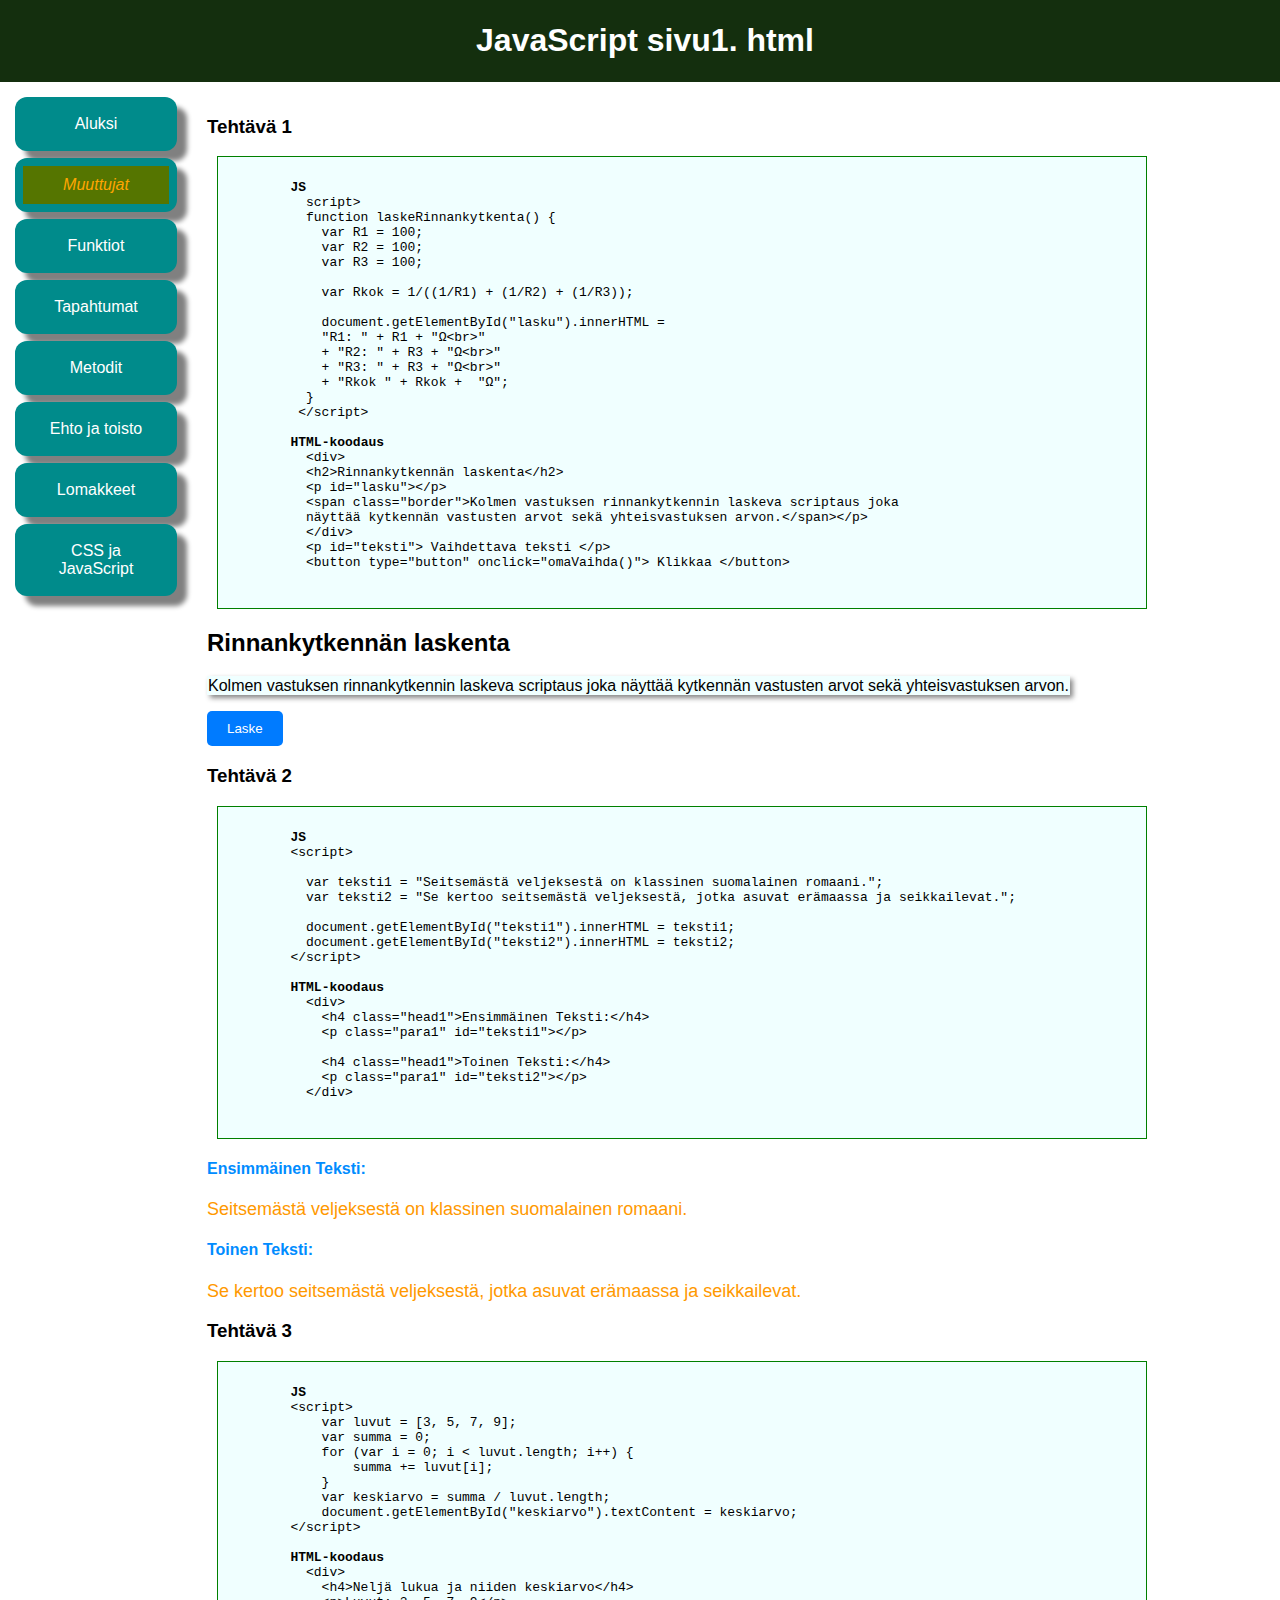
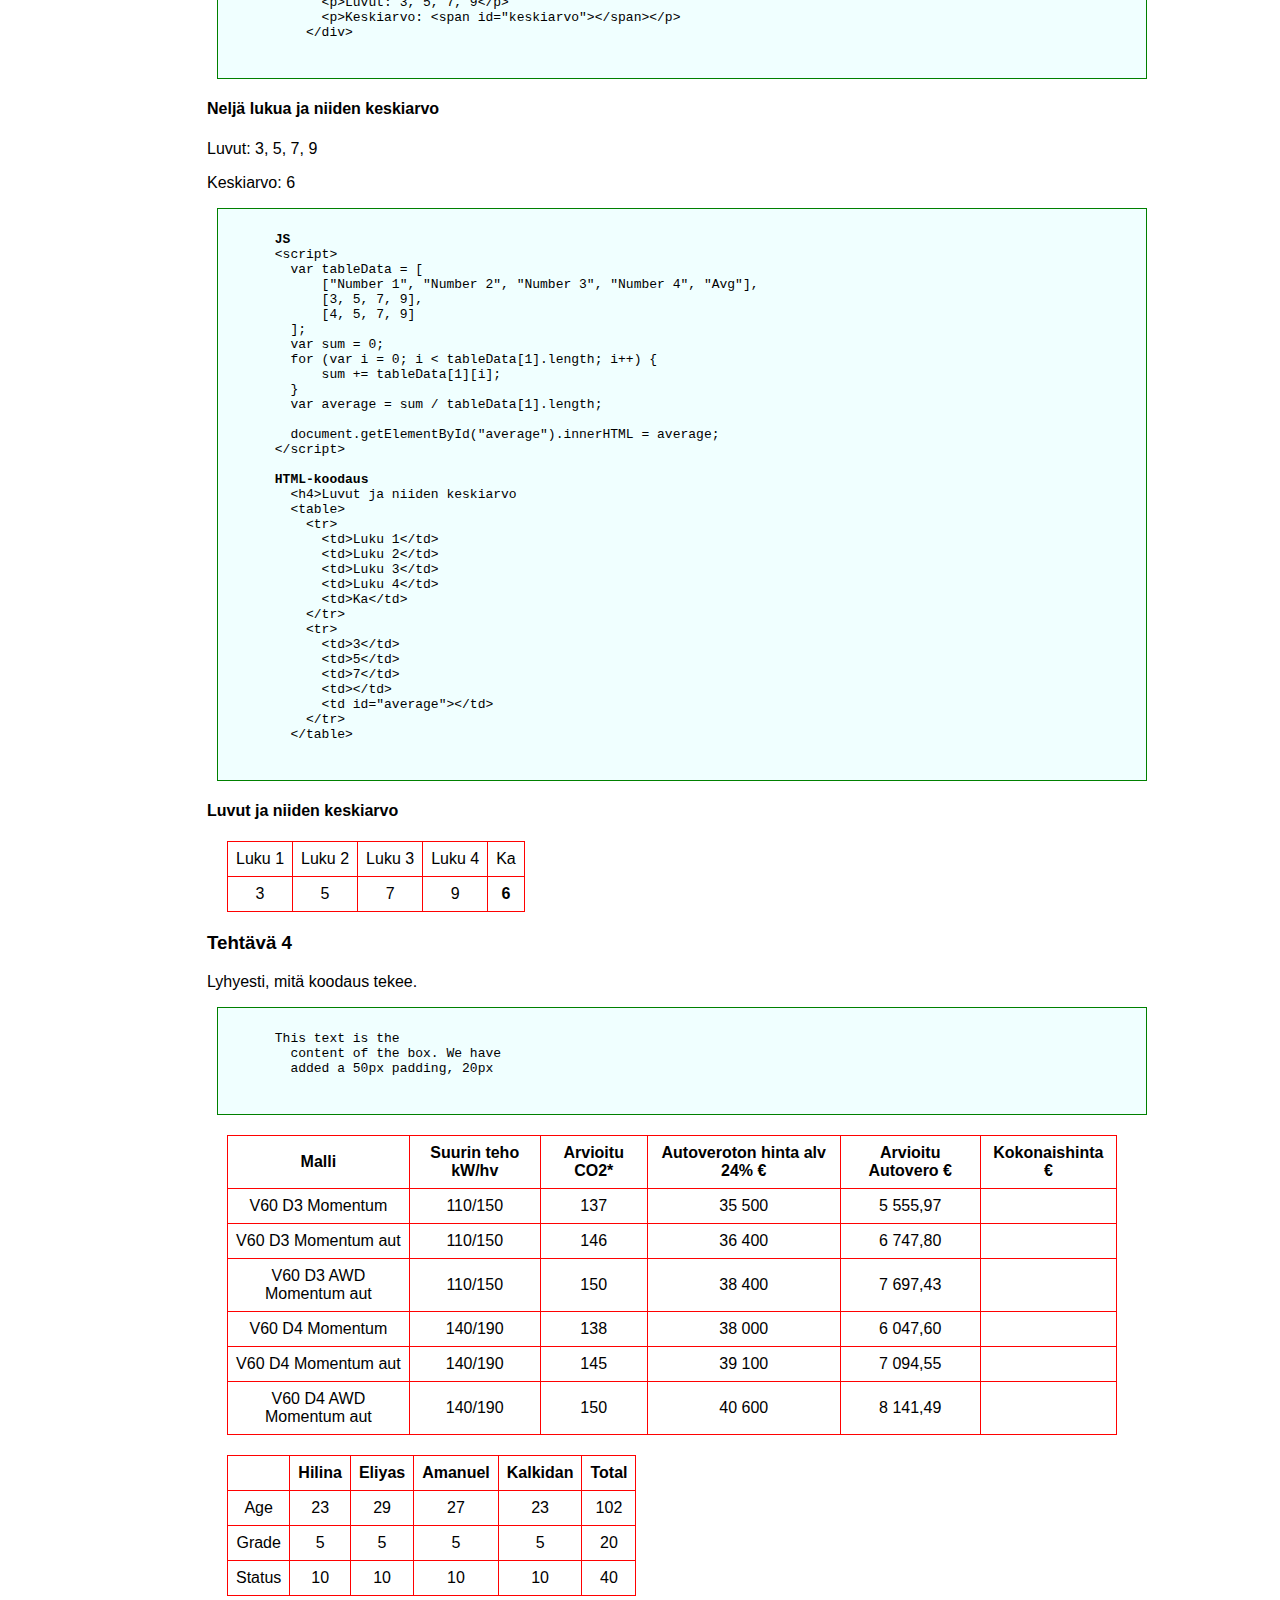
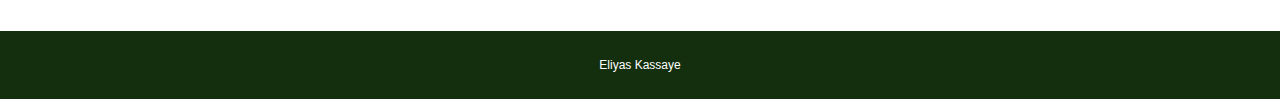
==== sivu1.html @ 02611a38 "commit" ====
<!DOCTYPE html>
<html>
 <head>
  <meta charset="UTF-8">
  <meta name="viewport" content="width=device-width, initial-scale=1.0">
  <link rel="stylesheet" href="muotoilu.css">
  <style>  
    span.border{
      padding: 1px;
      box-shadow: 3px 3px 5px #888888;
      background-color: Azure;

     
      margin-top: 10px;
    }
    .head1{
      color: rgb(0, 140, 255);
    }
    .para1{
      font-size: 18px;
      color: rgb(255, 153, 0);
      font-family: 'Gill Sans', 'Gill Sans MT', Calibri, 'Trebuchet MS', sans-serif;
    }
    table {border-collapse: collapse; margin: 20px;   }
    th, td {
            border: 1px solid #ff0101;
            padding: 8px;
            text-align: center;
    }
        #average {
            font-weight: bold;
        }
  </style>
 </head>
 <body>

   <div class="header">
     <h1> JavaScript sivu1. html</h1>
   </div>

   <div class="row">
    <div class="col-3 col-s-3 menu">
      <ul class="topnav">
        <li><a href="index.html">Aluksi</a></li>
        <li><a class="active" href="sivu1.html">Muuttujat</a></li>
        <li><a href="sivu2.html">Funktiot</a></li>
        <li><a href="sivu3.html">Tapahtumat</a></li>
        <li><a href="sivu4.html">Metodit</a></li>
        <li><a href="sivu8.html">Ehto ja toisto</a></li>
        <li><a href="sivu10.html">Lomakkeet</a></li>
        <li><a href="CSS_JS/CSS_JS_1.html">CSS ja JavaScript</a></li>
      </ul>
    </div>
    <div class="col-9 col-s-9">
<!------------------------------------------------------------------->	
      <h3 class="tehtava"> Tehtävä 1 </h3>
      
      <div id="koodi"><pre>
        <b>JS</b>
          script>
          function laskeRinnankytkenta() {
            var R1 = 100;
            var R2 = 100;
            var R3 = 100;

            var Rkok = 1/((1/R1) + (1/R2) + (1/R3));

            document.getElementById("lasku").innerHTML = 
            "R1: " + R1 + "Ω&LTbr>"
            + "R2: " + R3 + "Ω&LTbr>"
            + "R3: " + R3 + "Ω&LTbr>"
            + "Rkok " + Rkok +  "Ω";
          }
         &LT/script>
         
        <b>HTML-koodaus</b>
          &LTdiv>
          &LTh2>Rinnankytkennän laskenta&LT/h2>
          &LTp id="lasku">&LT/p> 
          &LTspan class="border">Kolmen vastuksen rinnankytkennin laskeva scriptaus joka 
          näyttää kytkennän vastusten arvot sekä yhteisvastuksen arvon.&LT/span>&LT/p>
          &LT/div>
          &LTp id="teksti"> Vaihdettava teksti &LT/p>
          &LTbutton type="button" onclick="omaVaihda()"> Klikkaa &LT/button>
        </pre></div>
      <div>
        <h2>Rinnankytkennän laskenta</h2>
        <p id="lasku"><span class="border">Kolmen vastuksen rinnankytkennin laskeva scriptaus 
          joka näyttää kytkennän vastusten arvot sekä yhteisvastuksen arvon.</span></p></p> 
        
      </div>
      
      <script>
        function laskeRinnankytkenta() {
          var R1 = 100;
          var R2 = 100;
          var R3 = 100;

          var Rkok = 1/((1/R1) + (1/R2) + (1/R3));

          document.getElementById("lasku").innerHTML = 
          "R1: " + R1 + "Ω<br>"
          + "R2: " + R3 + "Ω<br>"
          + "R3: " + R3 + "Ω<br>"
          + "Rkok " + Rkok +  "Ω";
        }
      </script>

    <button class="laske-button" onclick="laskeRinnankytkenta()">Laske</button>
<!------------------- END ------------------------------------------->

<!------------------------------------------------------------------->	
      <h3> Tehtävä 2 </h3>
      <div id="koodi"><pre>
        <b>JS</b>
        &LTscript>
       
          var teksti1 = "Seitsemästä veljeksestä on klassinen suomalainen romaani.";
          var teksti2 = "Se kertoo seitsemästä veljeksestä, jotka asuvat erämaassa ja seikkailevat.";

          document.getElementById("teksti1").innerHTML = teksti1;
          document.getElementById("teksti2").innerHTML = teksti2;
        &LT/script>
         
        <b>HTML-koodaus</b>
          &LTdiv>
            &LTh4 class="head1">Ensimmäinen Teksti:&LT/h4>
            &LTp class="para1" id="teksti1">&LT/p>
    
            &LTh4 class="head1">Toinen Teksti:&LT/h4>
            &LTp class="para1" id="teksti2">&LT/p>
          &LT/div>
        </pre></div>
      <!------------------------------------------------------>
      <div>
        <h4 class="head1">Ensimmäinen Teksti:</h4>
        <p class="para1" id="teksti1"></p>

        <h4 class="head1">Toinen Teksti:</h4>
        <p class="para1" id="teksti2"></p>
      </div>
      
    <script>
       
        var teksti1 = "Seitsemästä veljeksestä on klassinen suomalainen romaani.";
        var teksti2 = "Se kertoo seitsemästä veljeksestä, jotka asuvat erämaassa ja seikkailevat.";

        document.getElementById("teksti1").innerHTML = teksti1;
        document.getElementById("teksti2").innerHTML = teksti2;
    </script>


<!------------------- END ------------------------------------------->

<!------------------------------------------------------------------->	
      <h3> Tehtävä 3 </h3>
      <div id="koodi"><pre>
        <b>JS</b>
        &LTscript>
            var luvut = [3, 5, 7, 9];
            var summa = 0;
            for (var i = 0; i < luvut.length; i++) {
                summa += luvut[i];
            }
            var keskiarvo = summa / luvut.length;
            document.getElementById("keskiarvo").textContent = keskiarvo;
        &LT/script>
         
        <b>HTML-koodaus</b>
          &LTdiv>
            &LTh4>Neljä lukua ja niiden keskiarvo&LT/h4>
            &LTp>Luvut: 3, 5, 7, 9&LT/p>
            &LTp>Keskiarvo: &LTspan id="keskiarvo">&LT/span>&LT/p>
          &LT/div>
      </pre></div>
      <!------------------------------------------------------>
      <div>
        <h4>Neljä lukua ja niiden keskiarvo</h4>
        <p>Luvut: 3, 5, 7, 9</p>
        <p>Keskiarvo: <span id="keskiarvo"></span></p>
      </div>
      
      <script>
          var luvut = [3, 5, 7, 9];
          var summa = 0;
          for (var i = 0; i < luvut.length; i++) {
              summa += luvut[i];
          }
          var keskiarvo = summa / luvut.length;
          document.getElementById("keskiarvo").textContent = keskiarvo;
      </script>
    <!------------------- END ------------------------------------------->
    <div id="koodi"><pre>
      <b>JS</b>
      &LTscript>
        var tableData = [
            ["Number 1", "Number 2", "Number 3", "Number 4", "Avg"],
            [3, 5, 7, 9],
            [4, 5, 7, 9]
        ];
        var sum = 0;
        for (var i = 0; i < tableData[1].length; i++) {
            sum += tableData[1][i];
        }
        var average = sum / tableData[1].length;

        document.getElementById("average").innerHTML = average;
      &LT/script>
       
      <b>HTML-koodaus</b>
        &LTh4>Luvut ja niiden keskiarvo</h4>
        &LTtable>
          &LTtr>
            &LTtd>Luku 1&LT/td>
            &LTtd>Luku 2&LT/td>
            &LTtd>Luku 3&LT/td>
            &LTtd>Luku 4&LT/td>
            &LTtd>Ka&LT/td>
          &LT/tr>
          &LTtr>
            &LTtd>3&LT/td>
            &LTtd>5&LT/td>
            &LTtd>7&LT/td>
            &LTtd>&LT/td>
            &LTtd id="average">&LT/td>
          &LT/tr>
        &LT/table>
    </pre></div>
    
    <h4>Luvut ja niiden keskiarvo</h4>
    <table>
        <tr>
            <td>Luku 1</td>
            <td>Luku 2</td>
            <td>Luku 3</td>
            <td>Luku 4</td>
            <td>Ka</td>
        </tr>
        <tr>
            <td>3</td>
            <td>5</td>
            <td>7</td>
            <td>9</td>
            <td id="average"></td>
        </tr>
    </table>

    <script>
        // Create a two-dimensional array and add the numbers to it
        var tableData = [
            [3, 5, 7, 9]
        ];

        // Calculate the average of the numbers
        var sum = 0;
        for (var i = 0; i < tableData[0].length; i++) {
            sum += tableData[0][i];
        }
        var average = sum / tableData[0].length;

        document.getElementById("average").innerHTML = average;

        
    </script>

<!------------------- END ------------------------------------------->

<!------------------------------------------------------------------->	
      <h3> Tehtävä 4 </h3>
      <p> Lyhyesti, mitä koodaus tekee. </p>
      <div id="koodi"><pre>
      This text is the 
        content of the box. We have 
        added a 50px padding, 20px
      </pre></div>
      <table border="1">
        <tr>
            <th>Malli</th>
            <th>Suurin teho kW/hv</th>
            <th>Arvioitu CO2*</th>
            <th>Autoveroton hinta alv 24% €</th>
            <th>Arvioitu Autovero €</th>
            <th>Kokonaishinta €</th>
        </tr>
        <tr>
            <td>V60 D3 Momentum</td>
            <td>110/150</td>
            <td>137</td>
            <td>35 500</td>
            <td>5 555,97</td>
            <td id="total1"></td>
        </tr>
        <tr>
            <td>V60 D3 Momentum aut</td>
            <td>110/150</td>
            <td>146</td>
            <td>36 400</td>
            <td>6 747,80</td>
            <td id="total2"></td>
        </tr>
        <tr>
            <td>V60 D3 AWD Momentum aut</td>
            <td>110/150</td>
            <td>150</td>
            <td>38 400</td>
            <td>7 697,43</td>
            <td id="total3"></td>
        </tr>
        <tr>
            <td>V60 D4 Momentum</td>
            <td>140/190</td>
            <td>138</td>
            <td>38 000</td>
            <td>6 047,60</td>
            <td id="total4"></td>
        </tr>
        <tr>
            <td>V60 D4 Momentum aut</td>
            <td>140/190</td>
            <td>145</td>
            <td>39 100</td>
            <td>7 094,55</td>
            <td id="total5"></td>
        </tr>
        <tr>
            <td>V60 D4 AWD Momentum aut</td>
            <td>140/190</td>
            <td>150</td>
            <td>40 600</td>
            <td>8 141,49</td>
            <td id="total6"></td>
        </tr>
    </table>
    <script>
      
    </script>

<!------------------- END ------------------------------------------->
    <table>
      <tr>
        <th></th>
        <th>Hilina</th>
        <th>Eliyas</th>
        <th>Amanuel</th>
        <th>Kalkidan</th>
        <th>Total</th>
      </tr>
      <tr>
        <td>Age</td>
        <td>23</td>
        <td>29</td>
        <td>27</td>
        <td>23</td>
        <td id="total"></td>
      </tr>
      <tr>
        <td>Grade</td>
        <td>5</td>
        <td>5</td>
        <td>5</td>
        <td>5</td>
        <td id="total7"></td>
      </tr>
      <tr>
        <td>Status</td>
        <td>10</td>
        <td>10</td>
        <td>10</td>
        <td>10</td>
        <td id="total8"></td>
      </tr>
    </table>
    <script>
      
    
        var data = [
        [23, 29, 27, 23],
        [5, 5, 5, 5],
        [10, 10, 10, 10]
        ]
        var sum = 0;
        for (i = 0; i < data[0].length; i++){
          sum += data[0][i];
        }
        document.getElementById("total").innerHTML = sum;
        var sum1 = 0;
        for (i = 0; i < data[1].length; i++){
          sum1 += data[1][i];
        }
        var sum2 = 0;
        document.getElementById("total7").innerHTML = sum1;
        for (i = 0; i < data[2].length; i++){
          sum2 += data[2][i];
        }
  
      document.getElementById("total8").innerHTML = sum2;
    </script>
      
<!---------- ÄLÄ HUKKAA -------------------------------------------->
    </div>
  </div> 

   <div class="footer">
     <p> Eliyas Kassaye </p>
   </div>

 </body>
</html>
---- muotoilu.css ----
* {
     box-sizing: border-box;
   }
   img {
     width: 100%;
     height: auto;
   }
  
  body {margin: 0;}
   .row:after {
     content: "";
     clear: both;
     display: table;
   }
   [class*="col-"] {
     float: left;
     padding: 15px;
     width: 100%;
   }
   @media only screen and (min-width: 600px) {
    .col-s-1 {width: 8.33%;}
    .col-s-2 {width: 16.66%;}
    .col-s-3 {width: 20%;}
    .col-s-4 {width: 33.33%;}
    .col-s-5 {width: 41.66%;}
    .col-s-6 {width: 50%;}
    .col-s-7 {width: 58.33%;}
    .col-s-8 {width: 66.66%;}
    .col-s-9 {width: 75%;}
    .col-s-10 {width: 83.33%;}
    .col-s-11 {width: 91.66%;}
    .col-s-12 {width: 100%;}
    }
    @media only screen and (min-width: 768px) {
    .col-1 {width: 8.33%;}
    .col-2 {width: 16.66%;}
    .col-3 {width: 15%;}
    .col-4 {width: 33.33%;}
    .col-5 {width: 41.66%;}
    .col-6 {width: 50%;}
    .col-7 {width: 58.33%;}
    .col-8 {width: 66.66%;}
    .col-9 {width: 75%;}
    .col-10 {width: 83.33%;}
    .col-11 {width: 91.66%;}
    .col-12 {width: 100%;}
    }
   html {
     font-family: "Lucida Sans", sans-serif;
   }
   .header {
    background-color: RGB(20,47,14);
    color: #ffffff;
    padding: 1px 5px 1px 15px;
	  text-align: center;
	  border-bottom-style: 1px solid;
	  border-bottom-color:  white;
    }
    
    .laske-button {
      background-color: #007bff; 
      color: #fff; 
      padding: 10px 20px; /* Padding inside the button */
      border: none;
      border-radius: 5px; /* Rounded corners */
      cursor: pointer; 
  }

  button.laske-button:hover {
      background-color: #0056b3; /* Darker background color on hover */
  }
    ul.topnav li a {
        display: block;
        color: white;
        text-align: center;
        padding: 10px;
        text-decoration: none;
    }

    ul.topnav li a.active {
      background-color: RGB(85,117,0); /*#313*/
      color: orange;
      font-style: italic;
    }


   .menu ul {
     list-style-type: none;
     margin: 0;
     padding: 0;
   }
   .menu li {
     padding: 8px;
     margin-bottom: 7px;
     background-color :#008b8b;
     color: #ffffff;
     box-shadow: 10px 10px 5px gray;
     text-decoration: none;
     border-radius: 12px;
   }
   .menu li:hover {
     background-color: #2f4f4f;
	   box-shadow: 4px 4px 5px gray;
   }
   .menu li:active {
     background-color: #2f4f4f;
	 box-shadow: 4px 4px 5px orange;
     color: orange;	 
   } 
   .container {
    display: flex;
    flex-direction:row; 
   }
   .container1 {
    display: flex;
    flex-direction:row;
   }
p[draggable] {
  
  text-align: center;
  background-color: lightgray;
  color: navy;
  padding: 10px;
  border: 1px solid navy;
  font-weight: bold;
}
#JSkuva2{
  border-radius: 20px;
  padding: 10px;
}

   .footer {
    background-color: RGB(20,47,14);
    color: #ffffff;
    text-align: center;
    font-size: 12px;
    padding: 15px;
}
   .button {
    background-color: #f56969; /* Green */
    border: none;
    color: white;
    padding: 16px 32px;
    text-align: center;
    text-decoration: none;
    display: inline-block;
    font-size: 16px;
    margin: 4px 2px;
    transition-duration: 0.4s;
    cursor: pointer;
    border-radius: 12px;
  }
  button:hover {
    background-color: rgb(196, 238, 124);
  }
  .button1 {
    background-color: #4CAF50; /* Green */
    border: none;
    padding: 16px 32px;
    text-align: center;
    color: white; 
    font-size: 16px;
    margin: 4px 2px;
    border-radius: 12px;
  }
  
  .button1:hover {
    background-color: rgb(0, 183, 255);
    color: white;
  }
   #eiviiva {text-decoration: none;}
   #koodi {
    background-color: Azure;
    width: 100%;
    border: 1px solid green;
    padding: 10px;
    margin: 10px;
  }
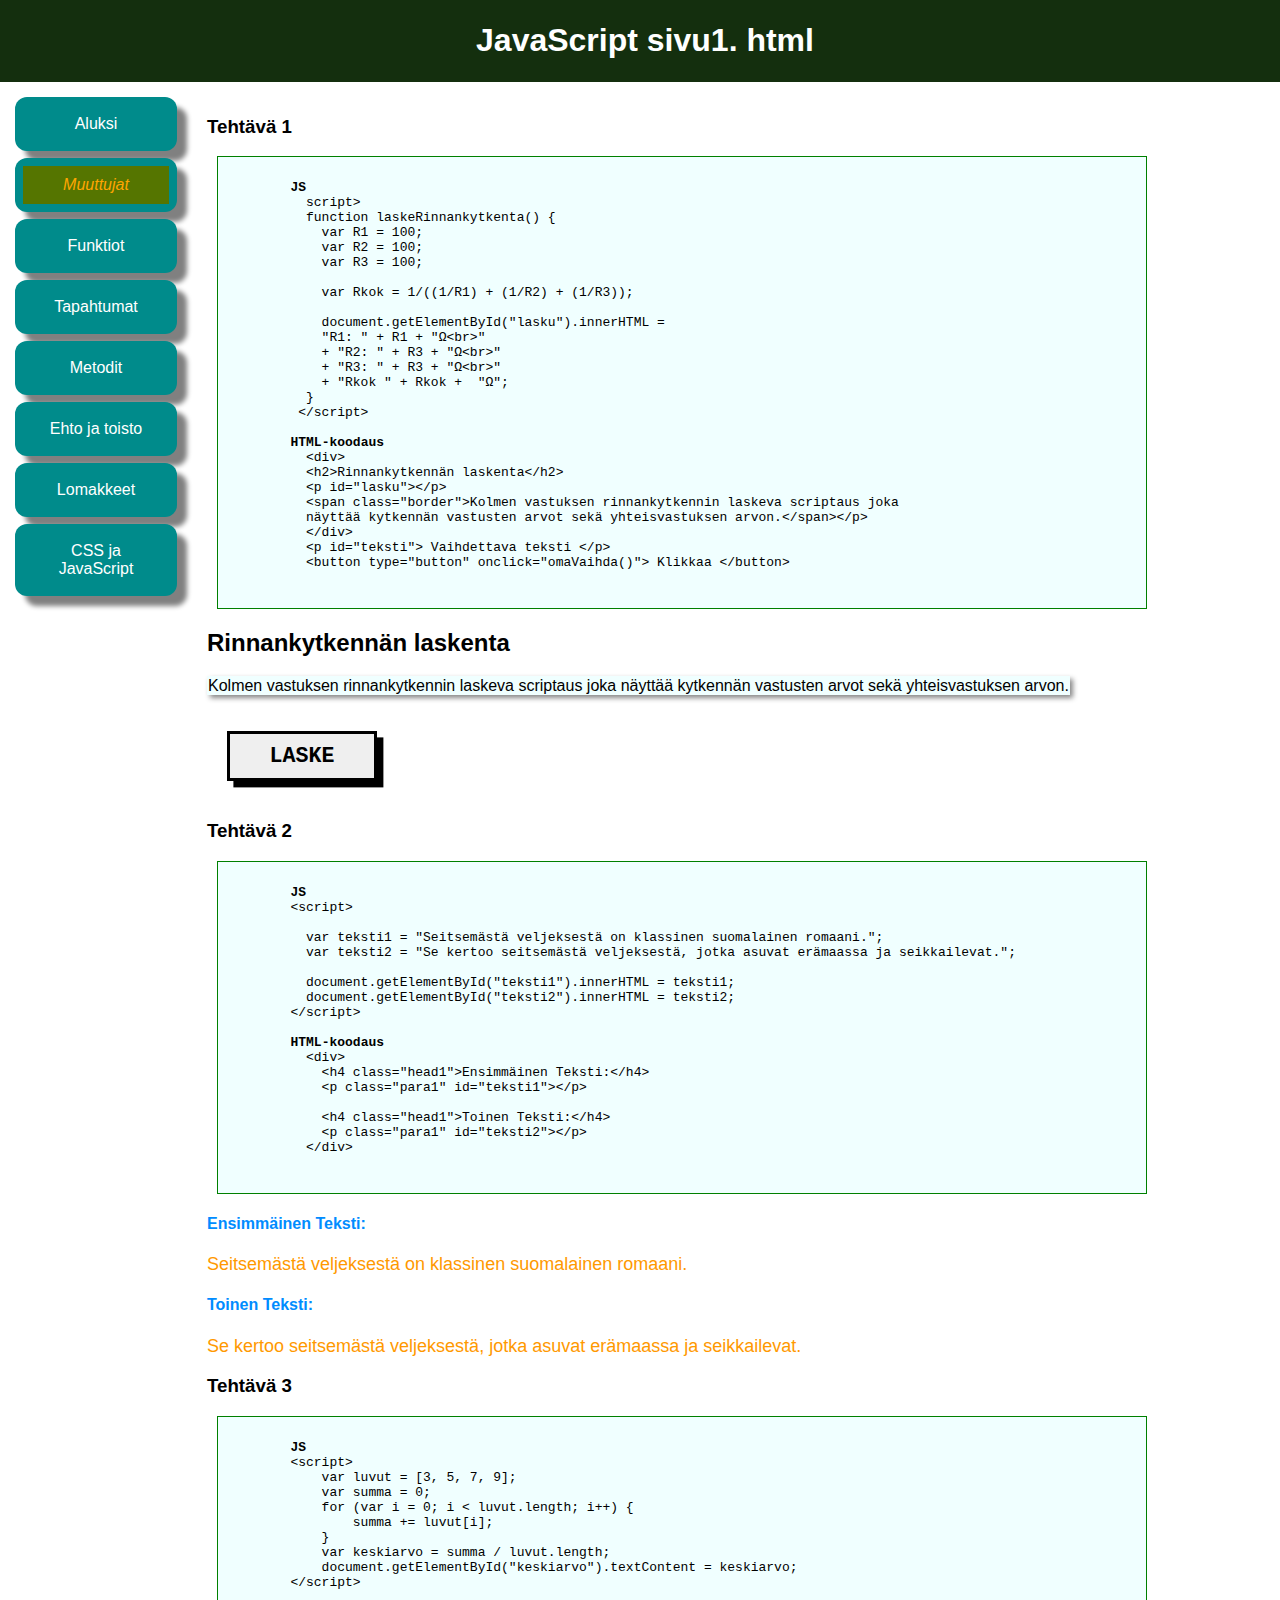
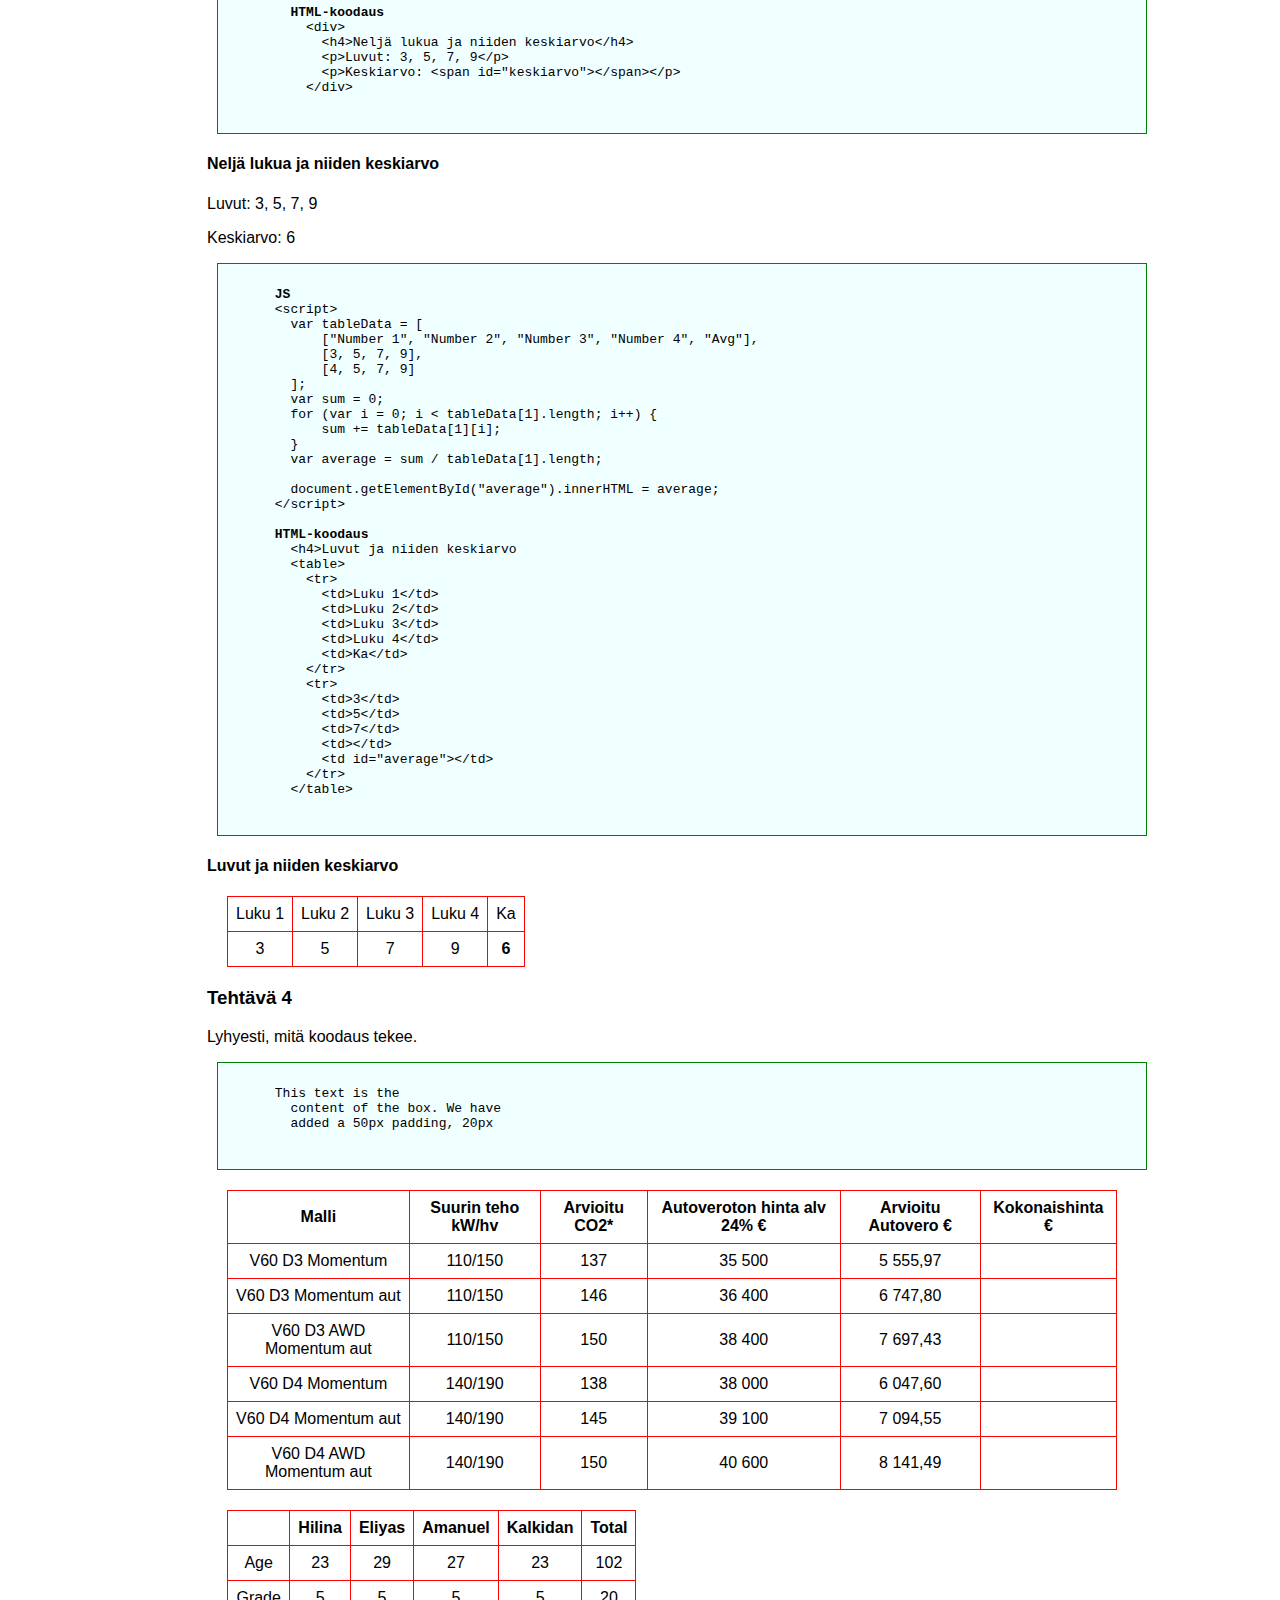
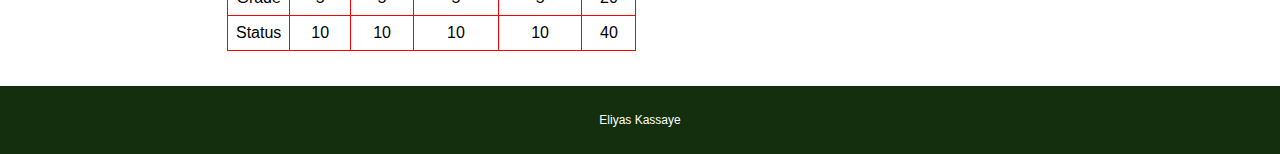
==== commit cd9e66cc: "commit" ====
--- a/sivu1.html
+++ b/sivu1.html
@@ -51,7 +51,7 @@
         <li><a href="CSS_JS/CSS_JS_1.html">CSS ja JavaScript</a></li>
       </ul>
     </div>
-    <div class="col-9 col-s-9">
+    <div class="col-9 col-s-9 content">
 <!------------------------------------------------------------------->	
       <h3 class="tehtava"> Tehtävä 1 </h3>
       
@@ -106,7 +106,7 @@
         }
       </script>
 
-    <button class="laske-button" onclick="laskeRinnankytkenta()">Laske</button>
+    <button class="laske-button" onclick="laskeRinnankytkenta()">LASKE</button>
 <!------------------- END ------------------------------------------->
 
 <!------------------------------------------------------------------->	
@@ -332,7 +332,7 @@
         </tr>
     </table>
     <script>
-      
+
     </script>
 
 <!------------------- END ------------------------------------------->
--- a/muotoilu.css
+++ b/muotoilu.css
@@ -1,6 +1,10 @@
    * {
      box-sizing: border-box;
-   }
+   }   
+   html {
+     font-family: "Lucida Sans", sans-serif;
+   }
+   
    img {
      width: 100%;
      height: auto;
@@ -17,6 +21,14 @@
      padding: 15px;
      width: 100%;
    }
+   .header {
+    background-color: RGB(20,47,14);
+    color: #ffffff;
+    padding: 1px 5px 1px 15px;
+	  text-align: center;
+    width: 100%;
+    
+    }
    @media only screen and (min-width: 600px) {
     .col-s-1 {width: 8.33%;}
     .col-s-2 {width: 16.66%;}
@@ -45,30 +57,7 @@
     .col-11 {width: 91.66%;}
     .col-12 {width: 100%;}
     }
-   html {
-     font-family: "Lucida Sans", sans-serif;
-   }
-   .header {
-    background-color: RGB(20,47,14);
-    color: #ffffff;
-    padding: 1px 5px 1px 15px;
-	  text-align: center;
-	  border-bottom-style: 1px solid;
-	  border-bottom-color:  white;
-    }
-    
-    .laske-button {
-      background-color: #007bff; 
-      color: #fff; 
-      padding: 10px 20px; /* Padding inside the button */
-      border: none;
-      border-radius: 5px; /* Rounded corners */
-      cursor: pointer; 
-  }
-
-  button.laske-button:hover {
-      background-color: #0056b3; /* Darker background color on hover */
-  }
+ 
     ul.topnav li a {
         display: block;
         color: white;
@@ -78,7 +67,7 @@
     }
 
     ul.topnav li a.active {
-      background-color: RGB(85,117,0); /*#313*/
+      background-color: RGB(85,117,0);
       color: orange;
       font-style: italic;
     }
@@ -115,6 +104,31 @@
     display: flex;
     flex-direction:row;
    }
+
+   .laske-button{
+    width: 150px;
+    height: 50px;
+    font-size: 1.35rem;
+    cursor: pointer;
+    background-color:linear-gradient(to right, black 50%, white 0%); 
+    background-repeat: repeat;
+    background-size: 200%;
+    background-position: 100% 0;
+    box-shadow: 0.4rem 0.4rem 0 black;
+    transition: all 0.3s;
+    border: 3px solid black;
+    margin: 20px;
+    font-weight: bold;
+    font-family: 'Courier New', Courier, monospace;
+  }
+
+  .button1:hover {
+    color: white;
+    border: none;
+    box-shadow: none;
+    background-position: 0 0;
+    transform: translate(0.4rem, 0.4rem);
+  }
 p[draggable] {
   
   text-align: center;
@@ -129,7 +143,7 @@
   padding: 10px;
 }
 
-   .footer {
+.footer {
     background-color: RGB(20,47,14);
     color: #ffffff;
     text-align: center;
@@ -137,36 +151,54 @@
     padding: 15px;
 }
    .button {
-    background-color: #f56969; /* Green */
+    width: 150px;
+    height: 50px;
+    font-size: 1.35rem;
+    cursor: pointer;
+    background-color:linear-gradient(to right, black 50%, white 0%); 
+    background-repeat: repeat;
+    background-size: 200%;
+    background-position: 100% 0;
+    box-shadow: 0.4rem 0.4rem 0 black;
+    transition: all 0.3s;
+    border: 2px solid black;
+    margin: 20px;
+    font-weight: bold;
+    font-family:'Courier New', Courier, monospace;
+    
+  }
+  button:hover {
+    color: white;
+    background-color: black;
     border: none;
+    box-shadow: none;
+    background-position: 0 0;
+    transform: translate(0.4rem, 0.4rem);
+  }
+  .button1 {
+    width: 150px;
+    height: 50px;
+    font-size: 1.35rem;
+    cursor: pointer;
+    background-color:linear-gradient(to right, black 50%, white 0%); 
+    background-repeat: repeat;
+    background-size: 200%;
+    background-position: 100% 0;
+    box-shadow: 0.4rem 0.4rem 0 black;
+    transition: all 0.3s;
+    border: 2px solid black;
+    margin: 20px;
+    font-weight: bold;
+    font-family:'Courier New', Courier, monospace;
+  }
+
+  .button1:hover {
     color: white;
-    padding: 16px 32px;
-    text-align: center;
-    text-decoration: none;
-    display: inline-block;
-    font-size: 16px;
-    margin: 4px 2px;
-    transition-duration: 0.4s;
-    cursor: pointer;
-    border-radius: 12px;
-  }
-  button:hover {
-    background-color: rgb(196, 238, 124);
-  }
-  .button1 {
-    background-color: #4CAF50; /* Green */
+    background-color: black;
     border: none;
-    padding: 16px 32px;
-    text-align: center;
-    color: white; 
-    font-size: 16px;
-    margin: 4px 2px;
-    border-radius: 12px;
-  }
-  
-  .button1:hover {
-    background-color: rgb(0, 183, 255);
-    color: white;
+    box-shadow: none;
+    background-position: 0 0;
+    transform: translate(0.4rem, 0.4rem);
   }
    #eiviiva {text-decoration: none;}
    #koodi {
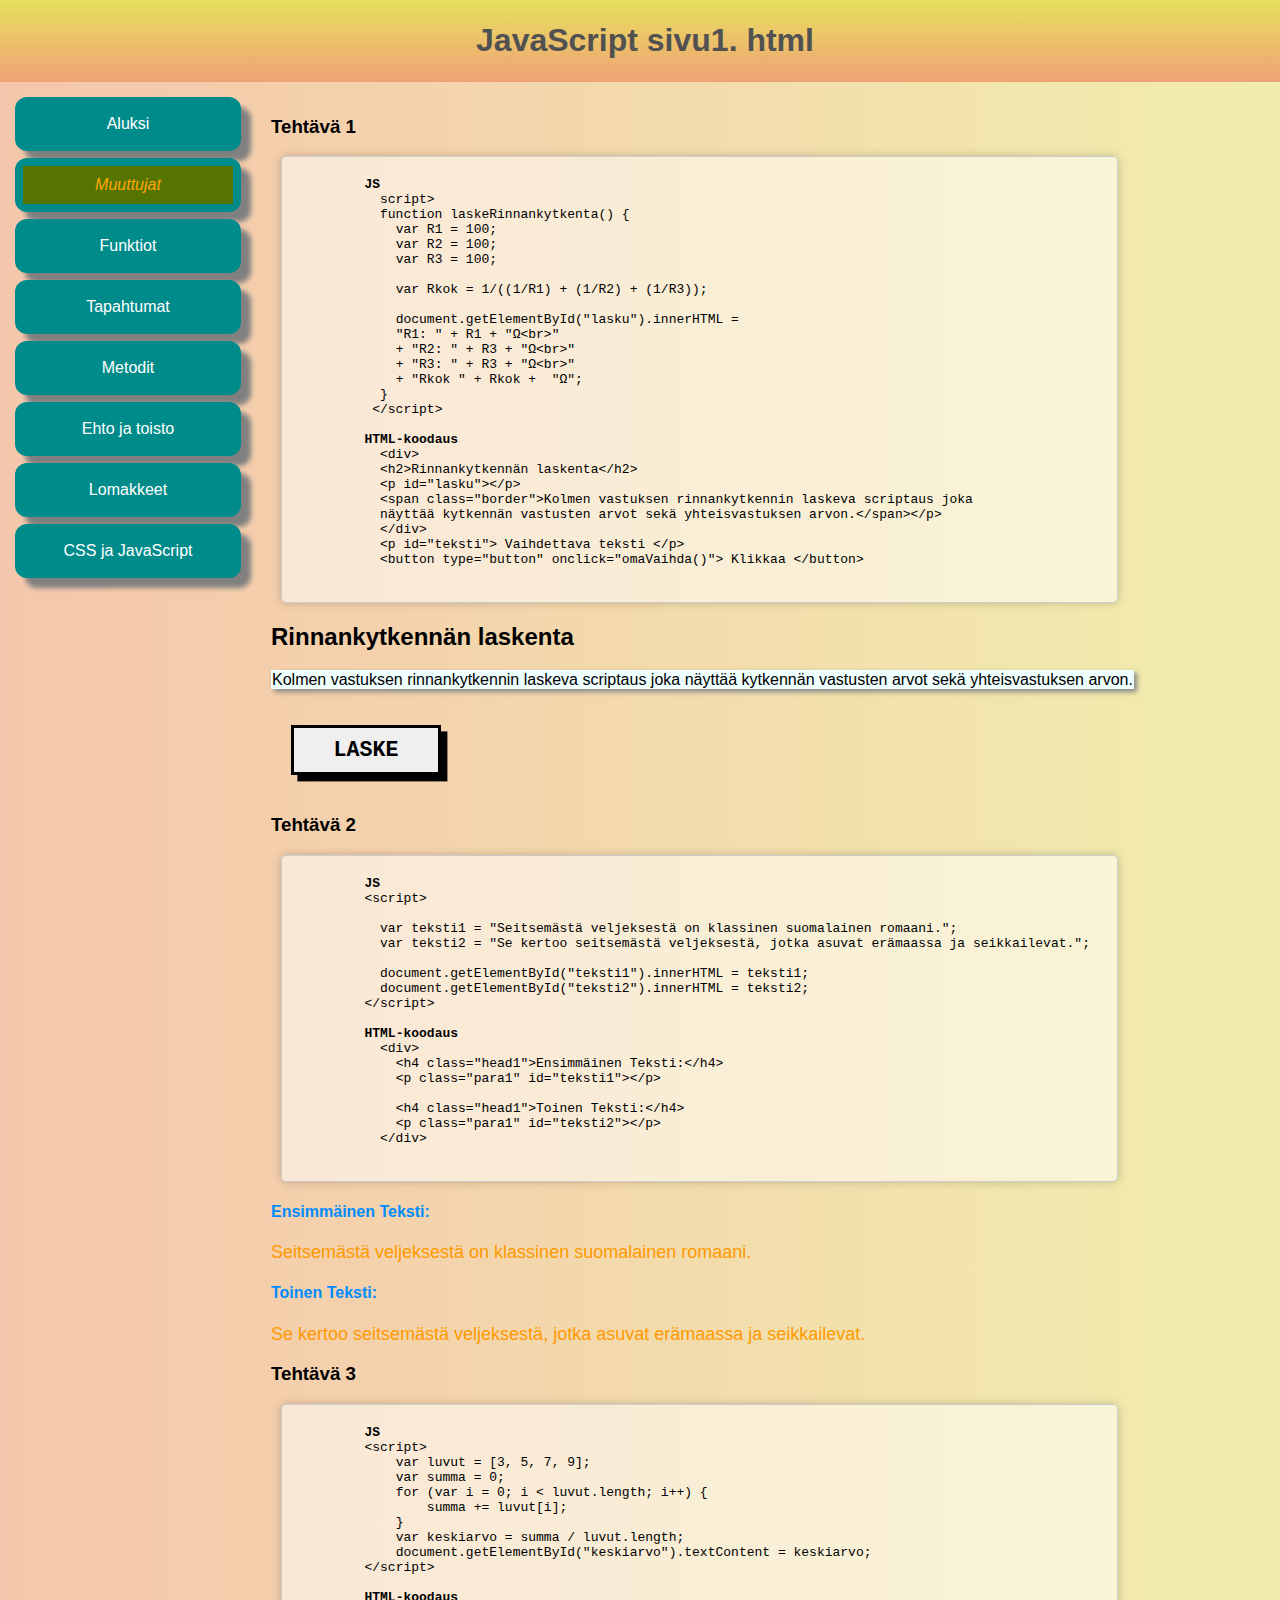
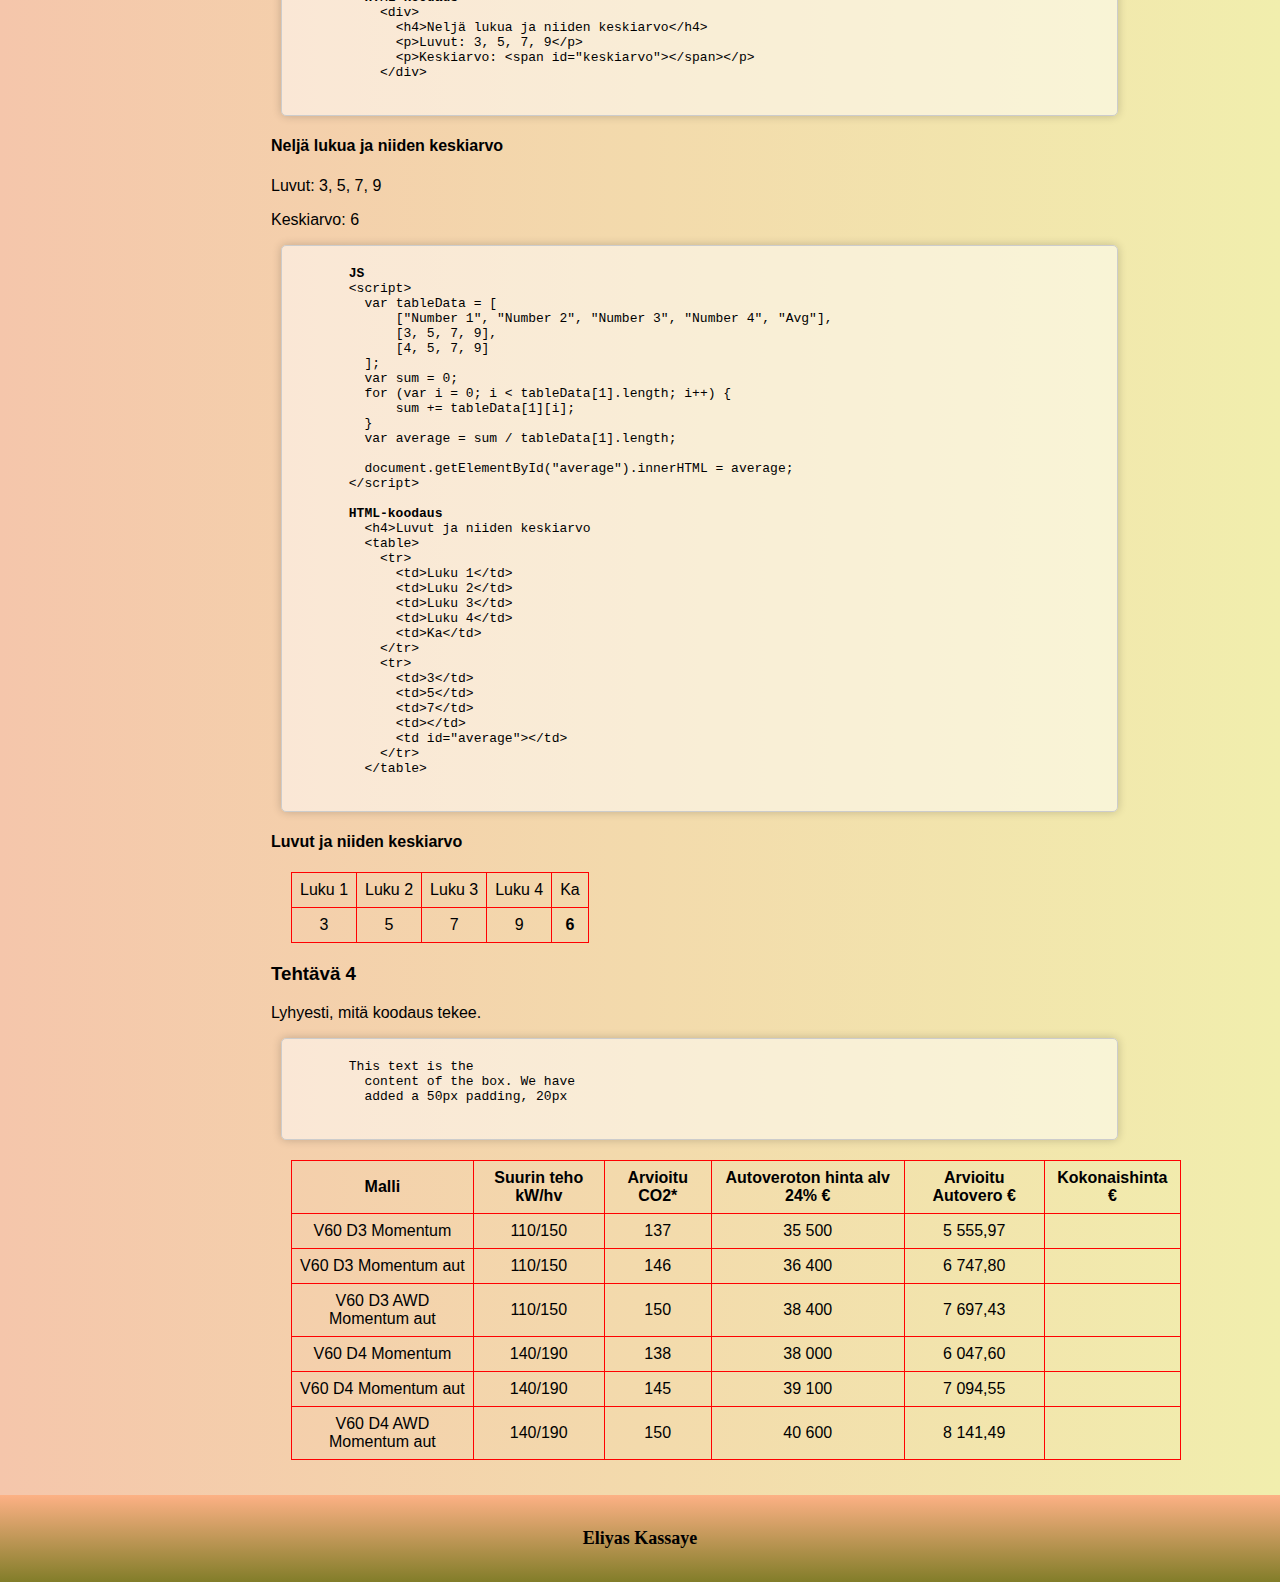
==== commit 75a5566c: "adding some styles" ====
--- a/sivu1.html
+++ b/sivu1.html
@@ -336,65 +336,7 @@
     </script>
 
 <!------------------- END ------------------------------------------->
-    <table>
-      <tr>
-        <th></th>
-        <th>Hilina</th>
-        <th>Eliyas</th>
-        <th>Amanuel</th>
-        <th>Kalkidan</th>
-        <th>Total</th>
-      </tr>
-      <tr>
-        <td>Age</td>
-        <td>23</td>
-        <td>29</td>
-        <td>27</td>
-        <td>23</td>
-        <td id="total"></td>
-      </tr>
-      <tr>
-        <td>Grade</td>
-        <td>5</td>
-        <td>5</td>
-        <td>5</td>
-        <td>5</td>
-        <td id="total7"></td>
-      </tr>
-      <tr>
-        <td>Status</td>
-        <td>10</td>
-        <td>10</td>
-        <td>10</td>
-        <td>10</td>
-        <td id="total8"></td>
-      </tr>
-    </table>
-    <script>
-      
     
-        var data = [
-        [23, 29, 27, 23],
-        [5, 5, 5, 5],
-        [10, 10, 10, 10]
-        ]
-        var sum = 0;
-        for (i = 0; i < data[0].length; i++){
-          sum += data[0][i];
-        }
-        document.getElementById("total").innerHTML = sum;
-        var sum1 = 0;
-        for (i = 0; i < data[1].length; i++){
-          sum1 += data[1][i];
-        }
-        var sum2 = 0;
-        document.getElementById("total7").innerHTML = sum1;
-        for (i = 0; i < data[2].length; i++){
-          sum2 += data[2][i];
-        }
-  
-      document.getElementById("total8").innerHTML = sum2;
-    </script>
       
 <!---------- ÄLÄ HUKKAA -------------------------------------------->
     </div>
--- a/muotoilu.css
+++ b/muotoilu.css
@@ -1,136 +1,201 @@
-   * {
-     box-sizing: border-box;
-   }   
-   html {
-     font-family: "Lucida Sans", sans-serif;
-   }
-   
-   img {
-     width: 100%;
-     height: auto;
-   }
+* {
+  box-sizing: border-box;
+}
+html {
+  font-family: "Lucida Sans", sans-serif;
+}
+
+img {
+  width: 100%;
+  height: auto;
+}
+
+body {
+  margin: 0;
+  background: linear-gradient(to right, #f5c6ab, #f1eead);
+
+}
+.row:after {
+  content: "";
+  clear: both;
+  display: table;
+}
+[class*="col-"] {
+  float: left;
+  padding: 15px;
+  width: 100%;
+}
+.header {
+  background: linear-gradient(to top, #efa276, #e7e05d);
+  background-color: RGB(20, 47, 14);
+  color: #515151;
+  padding: 1px 5px 1px 15px;
+  text-align: center;
+  width: 100%;
+}
+@media only screen and (min-width: 600px) {
+  .col-s-1 {
+    width: 8.33%;
+  }
+  .col-s-2 {
+    width: 16.66%;
+  }
+  .col-s-3 {
+    width: 20%;
+  }
+  .col-s-4 {
+    width: 33.33%;
+  }
+  .col-s-5 {
+    width: 41.66%;
+  }
+  .col-s-6 {
+    width: 50%;
+  }
+  .col-s-7 {
+    width: 58.33%;
+  }
+  .col-s-8 {
+    width: 66.66%;
+  }
+  .col-s-9 {
+    width: 75%;
+  }
+  .col-s-10 {
+    width: 83.33%;
+  }
+  .col-s-11 {
+    width: 91.66%;
+  }
+  .col-s-12 {
+    width: 100%;
+  }
+}
+@media only screen and (min-width: 768px) {
+  .col-1 {
+    width: 8.33%;
+  }
+  .col-2 {
+    width: 16.66%;
+  }
+  .col-3 {
+    width: 20%;
+  }
+  .col-4 {
+    width: 33.33%;
+  }
+  .col-5 {
+    width: 41.66%;
+  }
+  .col-6 {
+    width: 50%;
+  }
+  .col-7 {
+    width: 58.33%;
+  }
+  .col-8 {
+    width: 66.66%;
+  }
+  .col-9 {
+    width: 75%;
+  }
+  .col-10 {
+    width: 83.33%;
+  }
+  .col-11 {
+    width: 91.66%;
+  }
+  .col-12 {
+    width: 100%;
+  }
+}
+#koodi {
+  background-color: rgba(255, 255, 255, 0.5);
+  border-radius: 5px;
+  max-width: 90%;
+  border: 1px solid #ccc;
+  padding: 20px;
+  margin: 10px;
+  overflow: auto;
+  box-shadow: 0px 0px 10px rgba(0, 0, 0, 0.2);
   
-  body {margin: 0;}
-   .row:after {
-     content: "";
-     clear: both;
-     display: table;
-   }
-   [class*="col-"] {
-     float: left;
-     padding: 15px;
-     width: 100%;
-   }
-   .header {
-    background-color: RGB(20,47,14);
-    color: #ffffff;
-    padding: 1px 5px 1px 15px;
-	  text-align: center;
-    width: 100%;
-    
-    }
-   @media only screen and (min-width: 600px) {
-    .col-s-1 {width: 8.33%;}
-    .col-s-2 {width: 16.66%;}
-    .col-s-3 {width: 20%;}
-    .col-s-4 {width: 33.33%;}
-    .col-s-5 {width: 41.66%;}
-    .col-s-6 {width: 50%;}
-    .col-s-7 {width: 58.33%;}
-    .col-s-8 {width: 66.66%;}
-    .col-s-9 {width: 75%;}
-    .col-s-10 {width: 83.33%;}
-    .col-s-11 {width: 91.66%;}
-    .col-s-12 {width: 100%;}
-    }
-    @media only screen and (min-width: 768px) {
-    .col-1 {width: 8.33%;}
-    .col-2 {width: 16.66%;}
-    .col-3 {width: 15%;}
-    .col-4 {width: 33.33%;}
-    .col-5 {width: 41.66%;}
-    .col-6 {width: 50%;}
-    .col-7 {width: 58.33%;}
-    .col-8 {width: 66.66%;}
-    .col-9 {width: 75%;}
-    .col-10 {width: 83.33%;}
-    .col-11 {width: 91.66%;}
-    .col-12 {width: 100%;}
-    }
- 
-    ul.topnav li a {
-        display: block;
-        color: white;
-        text-align: center;
-        padding: 10px;
-        text-decoration: none;
-    }
-
-    ul.topnav li a.active {
-      background-color: RGB(85,117,0);
-      color: orange;
-      font-style: italic;
-    }
-
-
-   .menu ul {
-     list-style-type: none;
-     margin: 0;
-     padding: 0;
-   }
-   .menu li {
-     padding: 8px;
-     margin-bottom: 7px;
-     background-color :#008b8b;
-     color: #ffffff;
-     box-shadow: 10px 10px 5px gray;
-     text-decoration: none;
-     border-radius: 12px;
-   }
-   .menu li:hover {
-     background-color: #2f4f4f;
-	   box-shadow: 4px 4px 5px gray;
-   }
-   .menu li:active {
-     background-color: #2f4f4f;
-	 box-shadow: 4px 4px 5px orange;
-     color: orange;	 
-   } 
-   .container {
-    display: flex;
-    flex-direction:row; 
-   }
-   .container1 {
-    display: flex;
-    flex-direction:row;
-   }
-
-   .laske-button{
-    width: 150px;
-    height: 50px;
-    font-size: 1.35rem;
-    cursor: pointer;
-    background-color:linear-gradient(to right, black 50%, white 0%); 
-    background-repeat: repeat;
-    background-size: 200%;
-    background-position: 100% 0;
-    box-shadow: 0.4rem 0.4rem 0 black;
-    transition: all 0.3s;
-    border: 3px solid black;
-    margin: 20px;
-    font-weight: bold;
-    font-family: 'Courier New', Courier, monospace;
-  }
-
-  .button1:hover {
-    color: white;
-    border: none;
-    box-shadow: none;
-    background-position: 0 0;
-    transform: translate(0.4rem, 0.4rem);
-  }
+}
+pre {
+  margin: 0;
+  white-space: pre-wrap;
+}
+
+ul.topnav li a {
+  display: block;
+  color: white;
+  text-align: center;
+  padding: 10px;
+  text-decoration: none;
+}
+
+ul.topnav li a.active {
+  background-color: RGB(85, 117, 0);
+  color: orange;
+  font-style: italic;
+}
+
+.menu ul {
+  list-style-type: none;
+  margin: 0;
+  padding: 0;
+}
+.menu li {
+  padding: 8px;
+  margin-bottom: 7px;
+  background-color: #008b8b;
+  color: #ffffff;
+  box-shadow: 10px 10px 5px gray;
+  text-decoration: none;
+  border-radius: 12px;
+}
+.menu li:hover {
+  background-color: #2f4f4f;
+  box-shadow: 4px 4px 5px gray;
+}
+.menu li:active {
+  background-color: #2f4f4f;
+  box-shadow: 4px 4px 5px orange;
+  color: orange;
+}
+.container {
+  display: flex;
+  flex-direction: row;
+}
+.container1 {
+  display: flex;
+  flex-direction: row;
+}
+
+.laske-button {
+  width: 150px;
+  height: 50px;
+  font-size: 1.35rem;
+  cursor: pointer;
+  background-color: linear-gradient(to right, black 50%, white 0%);
+  background-repeat: repeat;
+  background-size: 200%;
+  background-position: 100% 0;
+  box-shadow: 0.4rem 0.4rem 0 black;
+  transition: all 0.3s;
+  border: 3px solid black;
+  margin: 20px;
+  font-weight: bold;
+  font-family: "Courier New", Courier, monospace;
+}
+
+.button1:hover {
+  color: white;
+  border: none;
+  box-shadow: none;
+  background-position: 0 0;
+  transform: translate(0.4rem, 0.4rem);
+}
 p[draggable] {
-  
   text-align: center;
   background-color: lightgray;
   color: navy;
@@ -138,73 +203,146 @@
   border: 1px solid navy;
   font-weight: bold;
 }
-#JSkuva2{
+#JSkuva2 {
   border-radius: 20px;
   padding: 10px;
 }
 
 .footer {
-    background-color: RGB(20,47,14);
-    color: #ffffff;
-    text-align: center;
-    font-size: 12px;
-    padding: 15px;
-}
-   .button {
-    width: 150px;
-    height: 50px;
-    font-size: 1.35rem;
-    cursor: pointer;
-    background-color:linear-gradient(to right, black 50%, white 0%); 
-    background-repeat: repeat;
-    background-size: 200%;
-    background-position: 100% 0;
-    box-shadow: 0.4rem 0.4rem 0 black;
-    transition: all 0.3s;
-    border: 2px solid black;
-    margin: 20px;
-    font-weight: bold;
-    font-family:'Courier New', Courier, monospace;
-    
-  }
-  button:hover {
-    color: white;
-    background-color: black;
-    border: none;
-    box-shadow: none;
-    background-position: 0 0;
-    transform: translate(0.4rem, 0.4rem);
-  }
-  .button1 {
-    width: 150px;
-    height: 50px;
-    font-size: 1.35rem;
-    cursor: pointer;
-    background-color:linear-gradient(to right, black 50%, white 0%); 
-    background-repeat: repeat;
-    background-size: 200%;
-    background-position: 100% 0;
-    box-shadow: 0.4rem 0.4rem 0 black;
-    transition: all 0.3s;
-    border: 2px solid black;
-    margin: 20px;
-    font-weight: bold;
-    font-family:'Courier New', Courier, monospace;
-  }
-
-  .button1:hover {
-    color: white;
-    background-color: black;
-    border: none;
-    box-shadow: none;
-    background-position: 0 0;
-    transform: translate(0.4rem, 0.4rem);
-  }
-   #eiviiva {text-decoration: none;}
-   #koodi {
-    background-color: Azure;
-    width: 100%;
-    border: 1px solid green;
-    padding: 10px;
-    margin: 10px;
-  } +  background: linear-gradient(to bottom, #fdb185, #827d29);
+  background-color: RGB(20, 47, 14);
+  font-family:Cambria, Cochin, Georgia, Times, 'Times New Roman', serif;
+  color: #000000;
+  text-align: center;
+  font-size: 18px;
+  font-weight: 900;
+  padding: 15px;
+}
+.button {
+  width: 150px;
+  height: 50px;
+  font-size: 1.35rem;
+  cursor: pointer;
+  background-color: linear-gradient(to right, black 50%, white 0%);
+  background-repeat: repeat;
+  background-size: 200%;
+  background-position: 100% 0;
+  box-shadow: 0.4rem 0.4rem 0 black;
+  transition: all 0.3s;
+  border: 2px solid black;
+  margin: 20px;
+  font-weight: bold;
+  font-family: "Courier New", Courier, monospace;
+}
+button:hover {
+  color: white;
+  background-color: black;
+  border: none;
+  box-shadow: none;
+  background-position: 0 0;
+  transform: translate(0.4rem, 0.4rem);
+}
+.button1 {
+  width: 150px;
+  height: 50px;
+  font-size: 1.35rem;
+  cursor: pointer;
+  background-color: linear-gradient(to right, black 50%, white 0%);
+  background-repeat: repeat;
+  background-size: 200%;
+  background-position: 100% 0;
+  box-shadow: 0.4rem 0.4rem 0 black;
+  transition: all 0.3s;
+  border: 2px solid black;
+  margin: 20px;
+  font-weight: bold;
+  font-family: "Courier New", Courier, monospace;
+}
+
+.button1:hover {
+  color: white;
+  background-color: black;
+  border: none;
+  box-shadow: none;
+  background-position: 0 0;
+  transform: translate(0.4rem, 0.4rem);
+}
+#eiviiva {
+  text-decoration: none;
+}
+
+.box {
+  background: linear-gradient(to top, #efb28e, #f9f370);
+  background-color: RGB(20, 47, 14);
+  height: 310px;
+  width: 250px;
+  padding: 5px;
+  position: relative;
+  margin-left: 100px;
+  border-top-right-radius: 10px;
+  border-bottom-left-radius: 10px;
+  box-shadow: 0px 0px 10px rgba(0, 0, 0, 0.2);
+}
+.sphere {
+  background: linear-gradient(to top, #efa276, #e7e05d);
+  background-color: RGB(20, 47, 14);
+  border: 1px solid #ccc;
+  padding: 20px;
+  margin: 0 100px;
+  width: 310px;
+  box-shadow: 0px 0px 10px rgba(0, 0, 0, 0.2);
+}
+.sphere p {
+  margin: 10px 0;
+}
+.sphere input[type="text"] {
+  width: 100%;
+  padding: 5px;
+  margin-bottom: 10px;
+}
+.sphere button {
+  background-color: #007bff;
+  color: #fff;
+  border: none;
+  padding: 10px 20px;
+  cursor: pointer;
+  margin-right: 10px;
+}
+.sphere button:hover {
+  background-color: #5a1a6d;
+}
+.sphere button#area:hover {
+  background-color: #00ad34;
+}
+.sphere button#area::before {
+  content: "pintaAlaTulos";
+}
+.sphere button::before {
+  content: "tilavuusTulos";
+  display: block;
+  position: absolute;
+  top: -15px;
+  left: 0;
+  opacity: 0; /*makes it initially invisible. */
+  transition: opacity 0.3s ease-in-out;
+  color: #8800ff;
+}
+.sphere button:hover::before {
+  opacity: 1;
+}
+.sphere #areaResult,
+#volumeResult {
+  font-weight: bold;
+  color: #333;
+  margin-top: 15px;
+}
+.sphere2 {
+  background: linear-gradient(to top, #efa276, #e7e05d);
+  background-color: RGB(20, 47, 14);
+  border: 1px solid #ccc;
+  border-radius: 5px;
+  padding: 20px;
+  max-width: 400px;
+  margin: 0 auto;
+  box-shadow: 0px 0px 10px rgba(0, 0, 0, 0.2);
+}
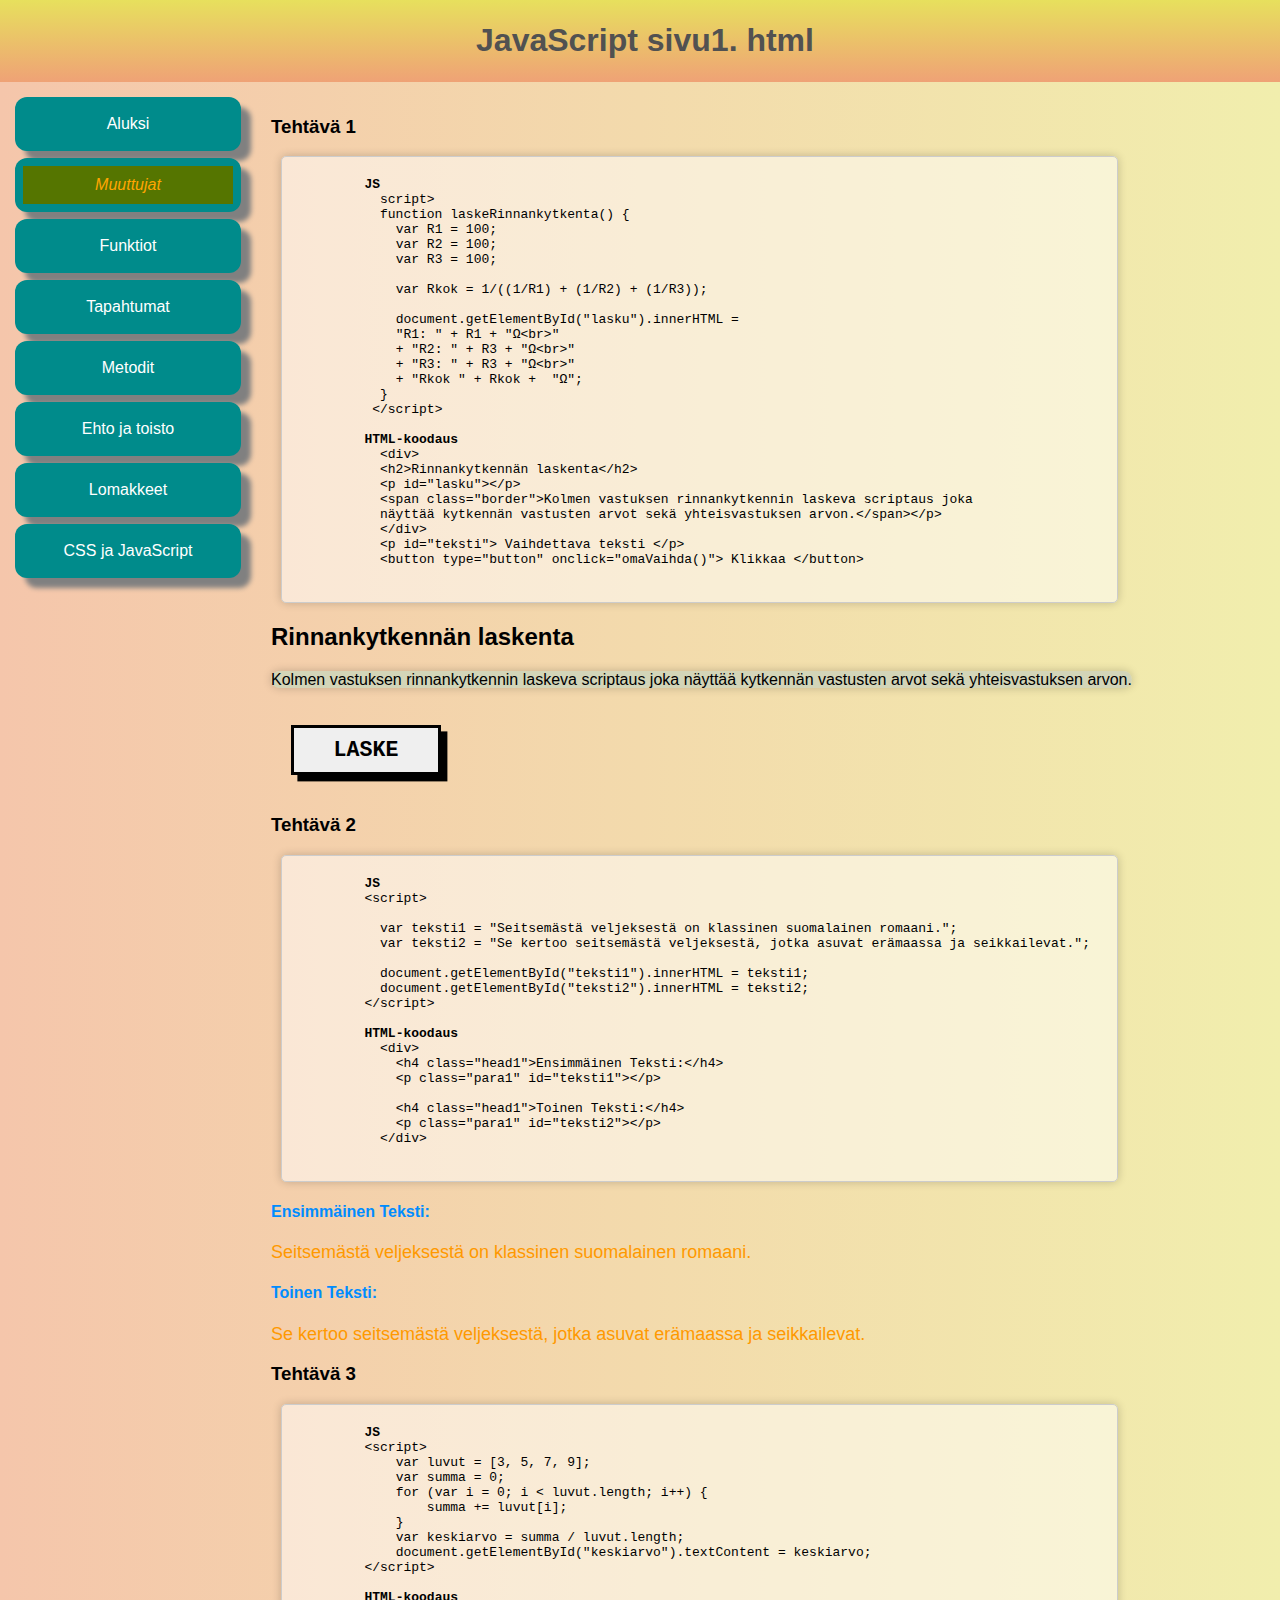
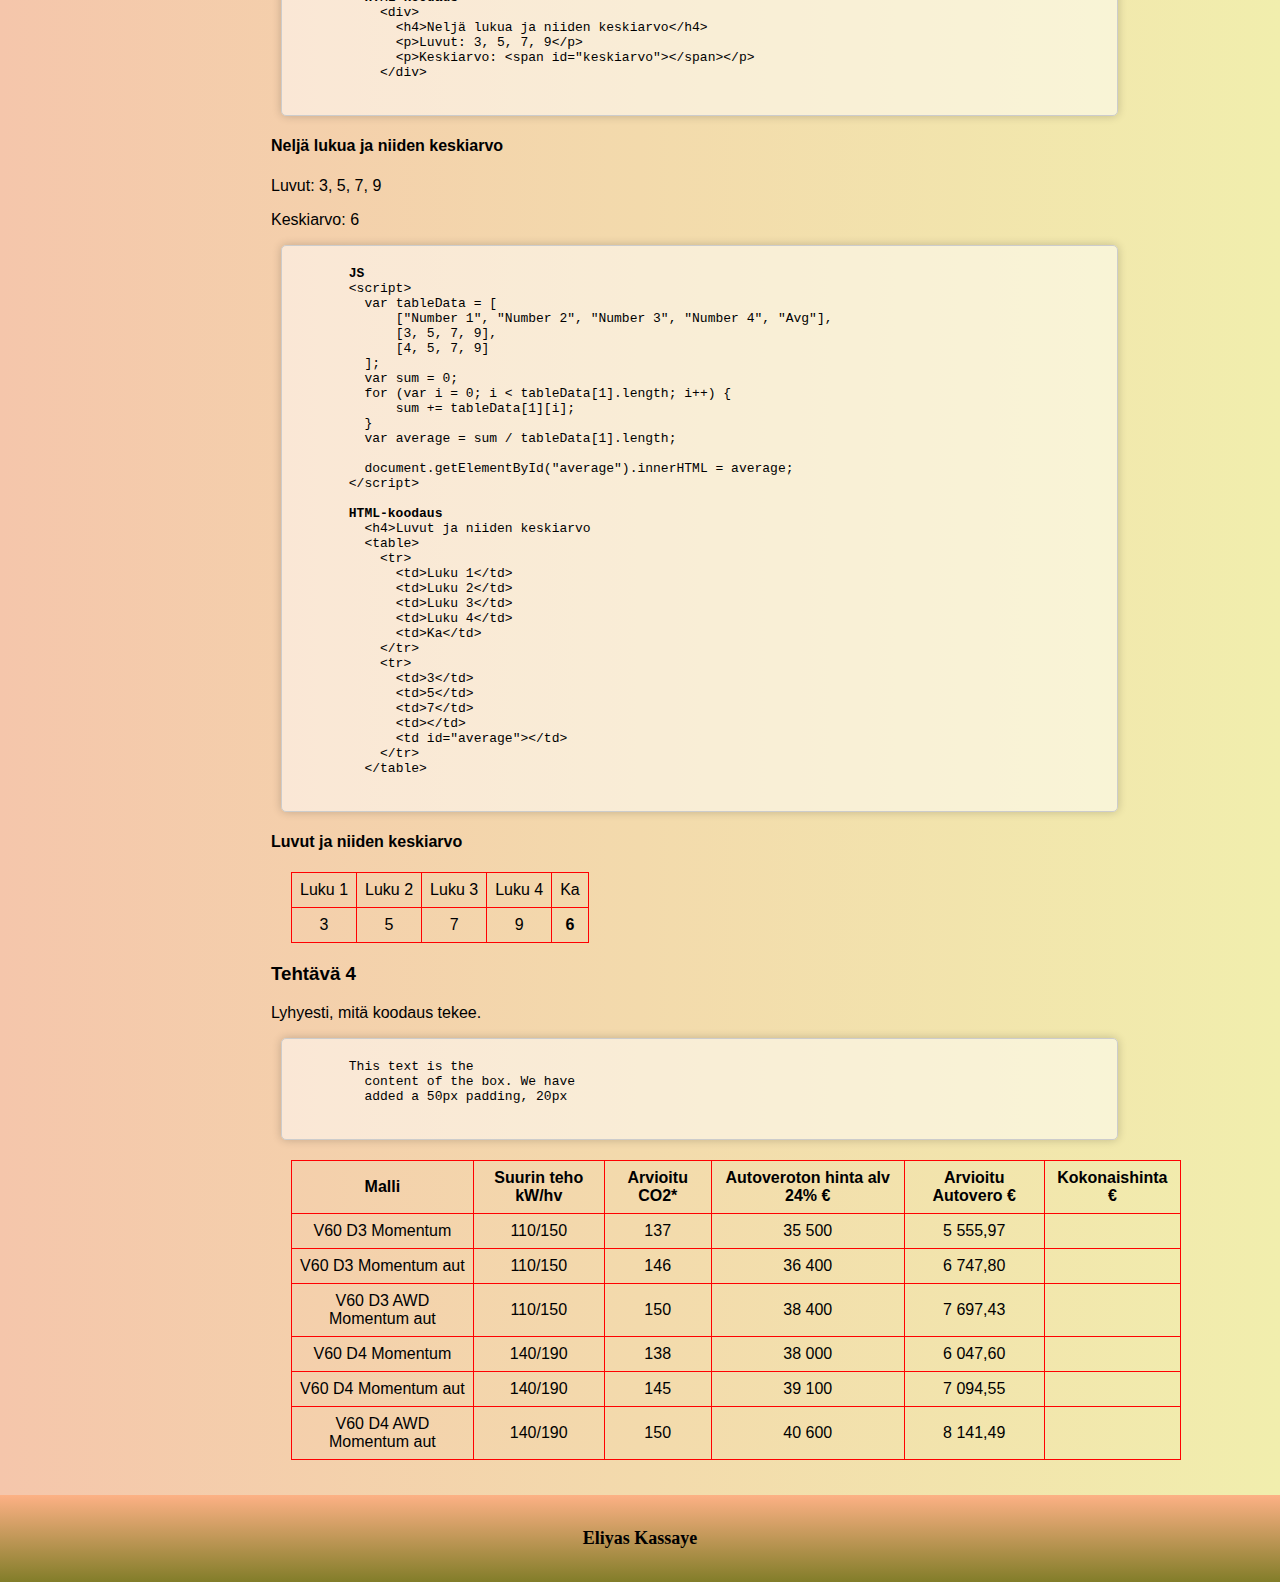
==== commit 97bbf4ef: "commit" ====
--- a/sivu1.html
+++ b/sivu1.html
@@ -5,14 +5,16 @@
   <meta name="viewport" content="width=device-width, initial-scale=1.0">
   <link rel="stylesheet" href="muotoilu.css">
   <style>  
-    span.border{
-      padding: 1px;
-      box-shadow: 3px 3px 5px #888888;
-      background-color: Azure;
-
-     
-      margin-top: 10px;
+    .border{
+      max-width: 600px;
+      margin: 0 auto;
+   
+      background-color: #d3d5b8;
+      border-radius: 10px;
+      box-shadow: 0px 0px 10px rgba(0, 0, 0, 0.2);
+      overflow: hidden;
     }
+   
     .head1{
       color: rgb(0, 140, 255);
     }
--- a/muotoilu.css
+++ b/muotoilu.css
@@ -7,7 +7,7 @@
 
 img {
   width: 100%;
-  height: auto;
+  height: auto; 
 }
 
 body {
@@ -346,3 +346,4 @@
   margin: 0 auto;
   box-shadow: 0px 0px 10px rgba(0, 0, 0, 0.2);
 }
+
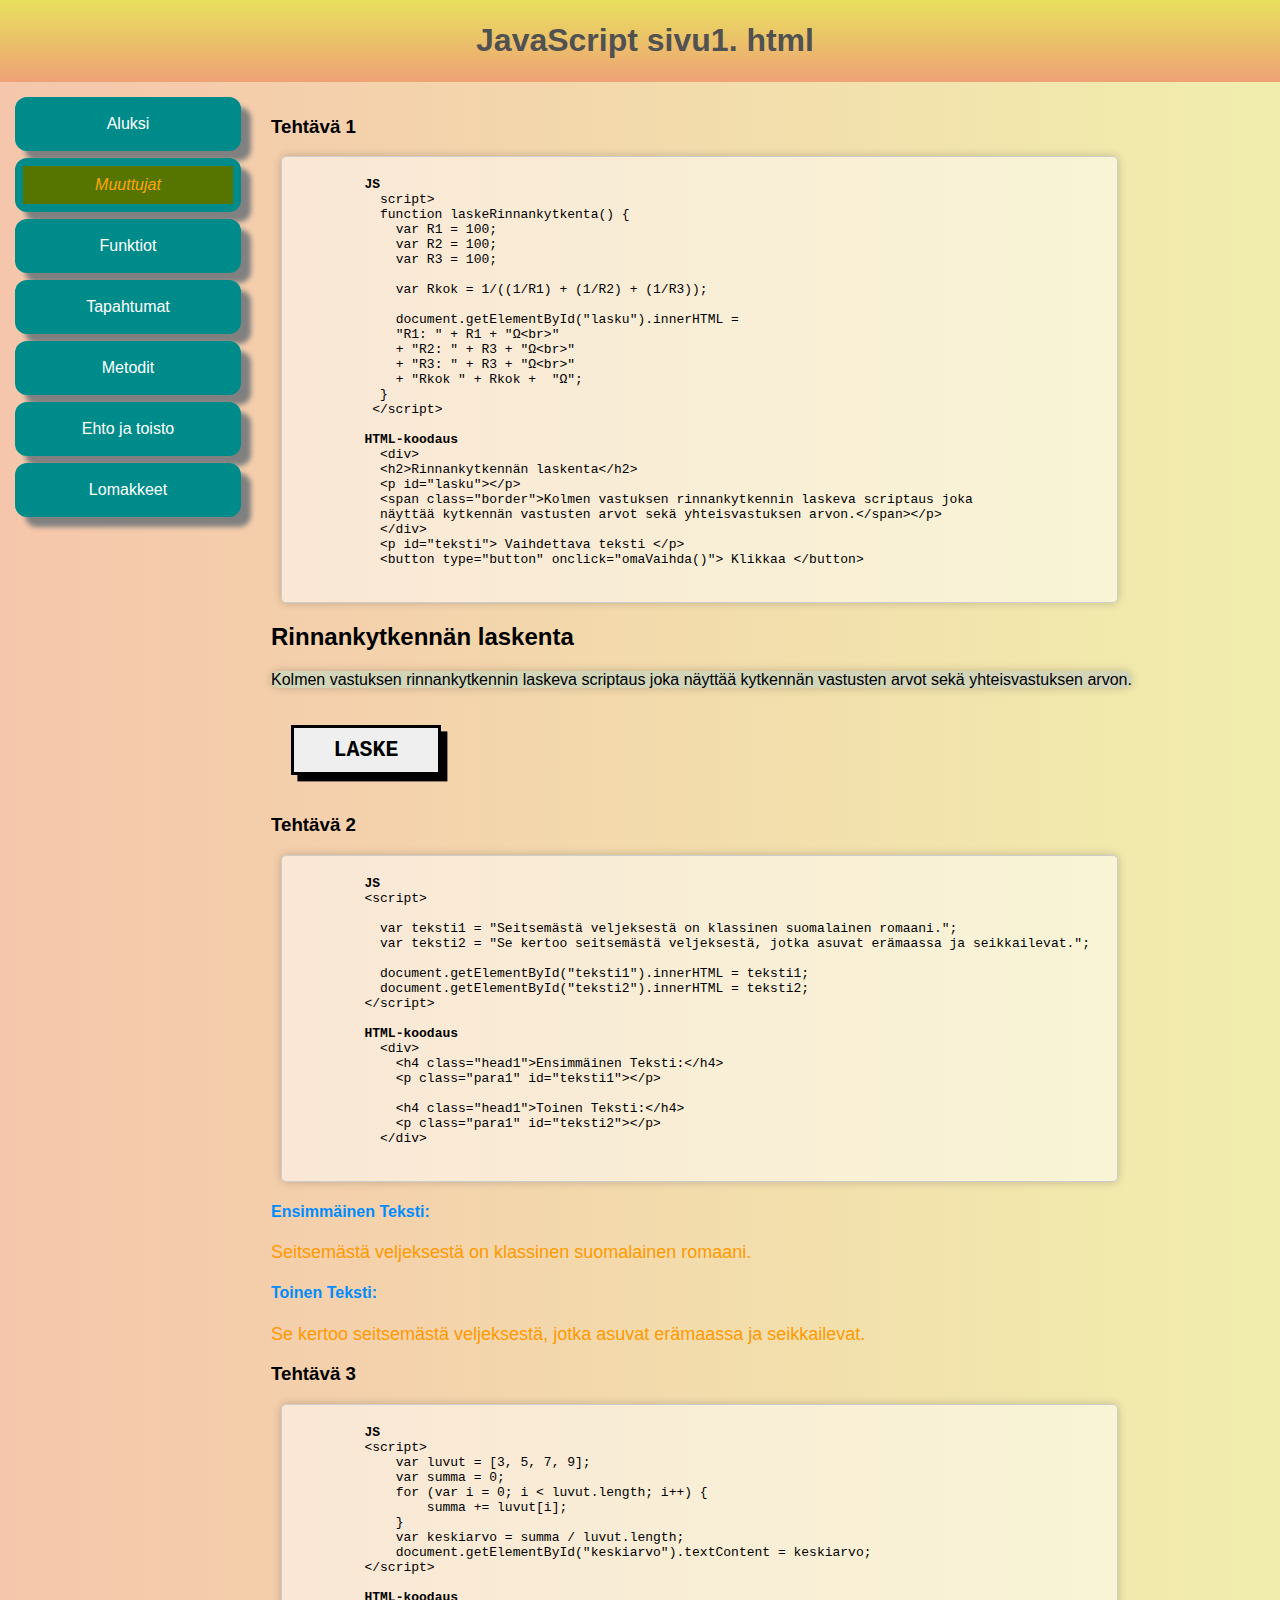
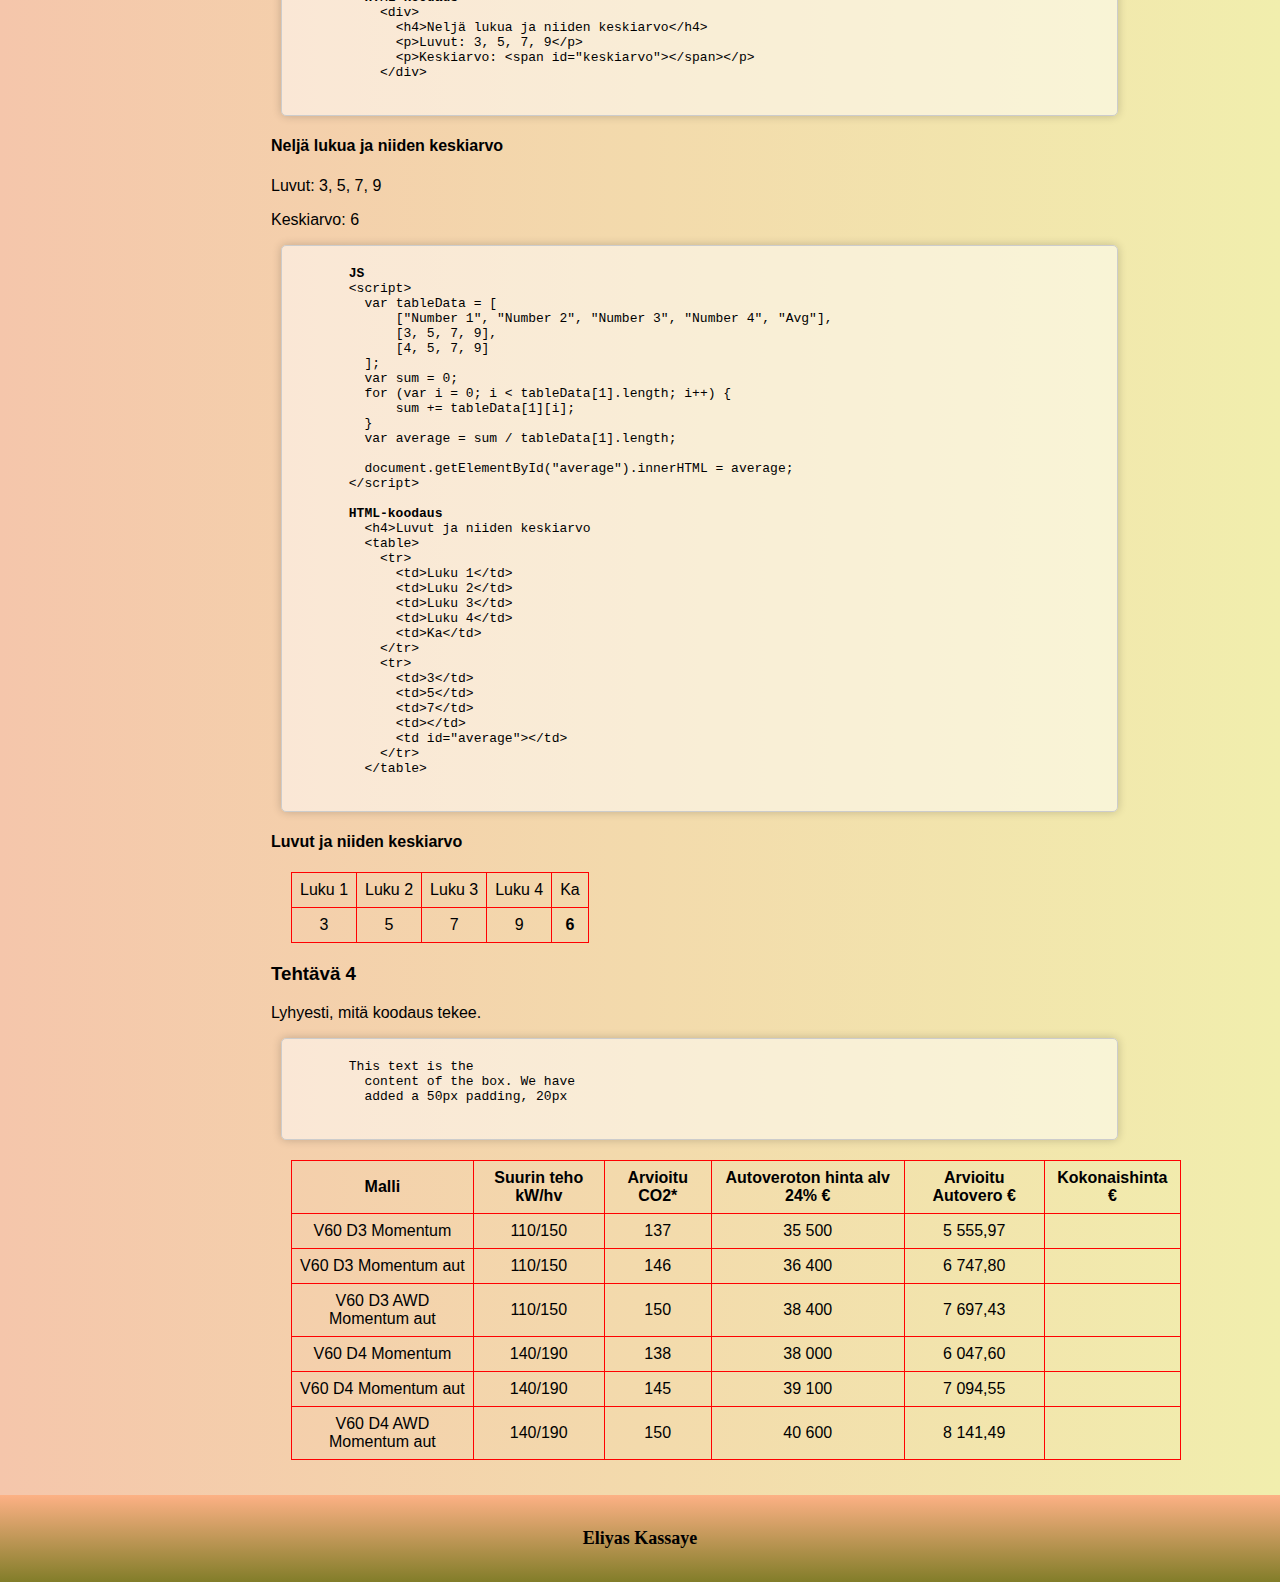
==== commit e428ebcf: "edited" ====
--- a/sivu1.html
+++ b/sivu1.html
@@ -32,6 +32,30 @@
         #average {
             font-weight: bold;
         }
+    button {
+      width: 150px;
+      height: 50px;
+      font-size: 1.35rem;
+      cursor: pointer;
+      background-color: linear-gradient(to right, black 50%, white 0%);
+      background-repeat: repeat;
+      background-size: 200%;
+      background-position: 100% 0;
+      box-shadow: 0.4rem 0.4rem 0 black;
+      transition: all 0.3s;
+      border: 2px solid black;
+      margin: 20px;
+      font-weight: bold;
+      font-family: "Courier New", Courier, monospace;
+    }
+    button:hover {
+      color: white;
+      background-color: black;
+      border: none;
+      box-shadow: none;
+      background-position: 0 0;
+      transform: translate(0.4rem, 0.4rem);
+    }
   </style>
  </head>
  <body>
@@ -50,7 +74,6 @@
         <li><a href="sivu4.html">Metodit</a></li>
         <li><a href="sivu8.html">Ehto ja toisto</a></li>
         <li><a href="sivu10.html">Lomakkeet</a></li>
-        <li><a href="CSS_JS/CSS_JS_1.html">CSS ja JavaScript</a></li>
       </ul>
     </div>
     <div class="col-9 col-s-9 content">
--- a/muotoilu.css
+++ b/muotoilu.css
@@ -218,30 +218,7 @@
   font-weight: 900;
   padding: 15px;
 }
-.button {
-  width: 150px;
-  height: 50px;
-  font-size: 1.35rem;
-  cursor: pointer;
-  background-color: linear-gradient(to right, black 50%, white 0%);
-  background-repeat: repeat;
-  background-size: 200%;
-  background-position: 100% 0;
-  box-shadow: 0.4rem 0.4rem 0 black;
-  transition: all 0.3s;
-  border: 2px solid black;
-  margin: 20px;
-  font-weight: bold;
-  font-family: "Courier New", Courier, monospace;
-}
-button:hover {
-  color: white;
-  background-color: black;
-  border: none;
-  box-shadow: none;
-  background-position: 0 0;
-  transform: translate(0.4rem, 0.4rem);
-}
+
 .button1 {
   width: 150px;
   height: 50px;
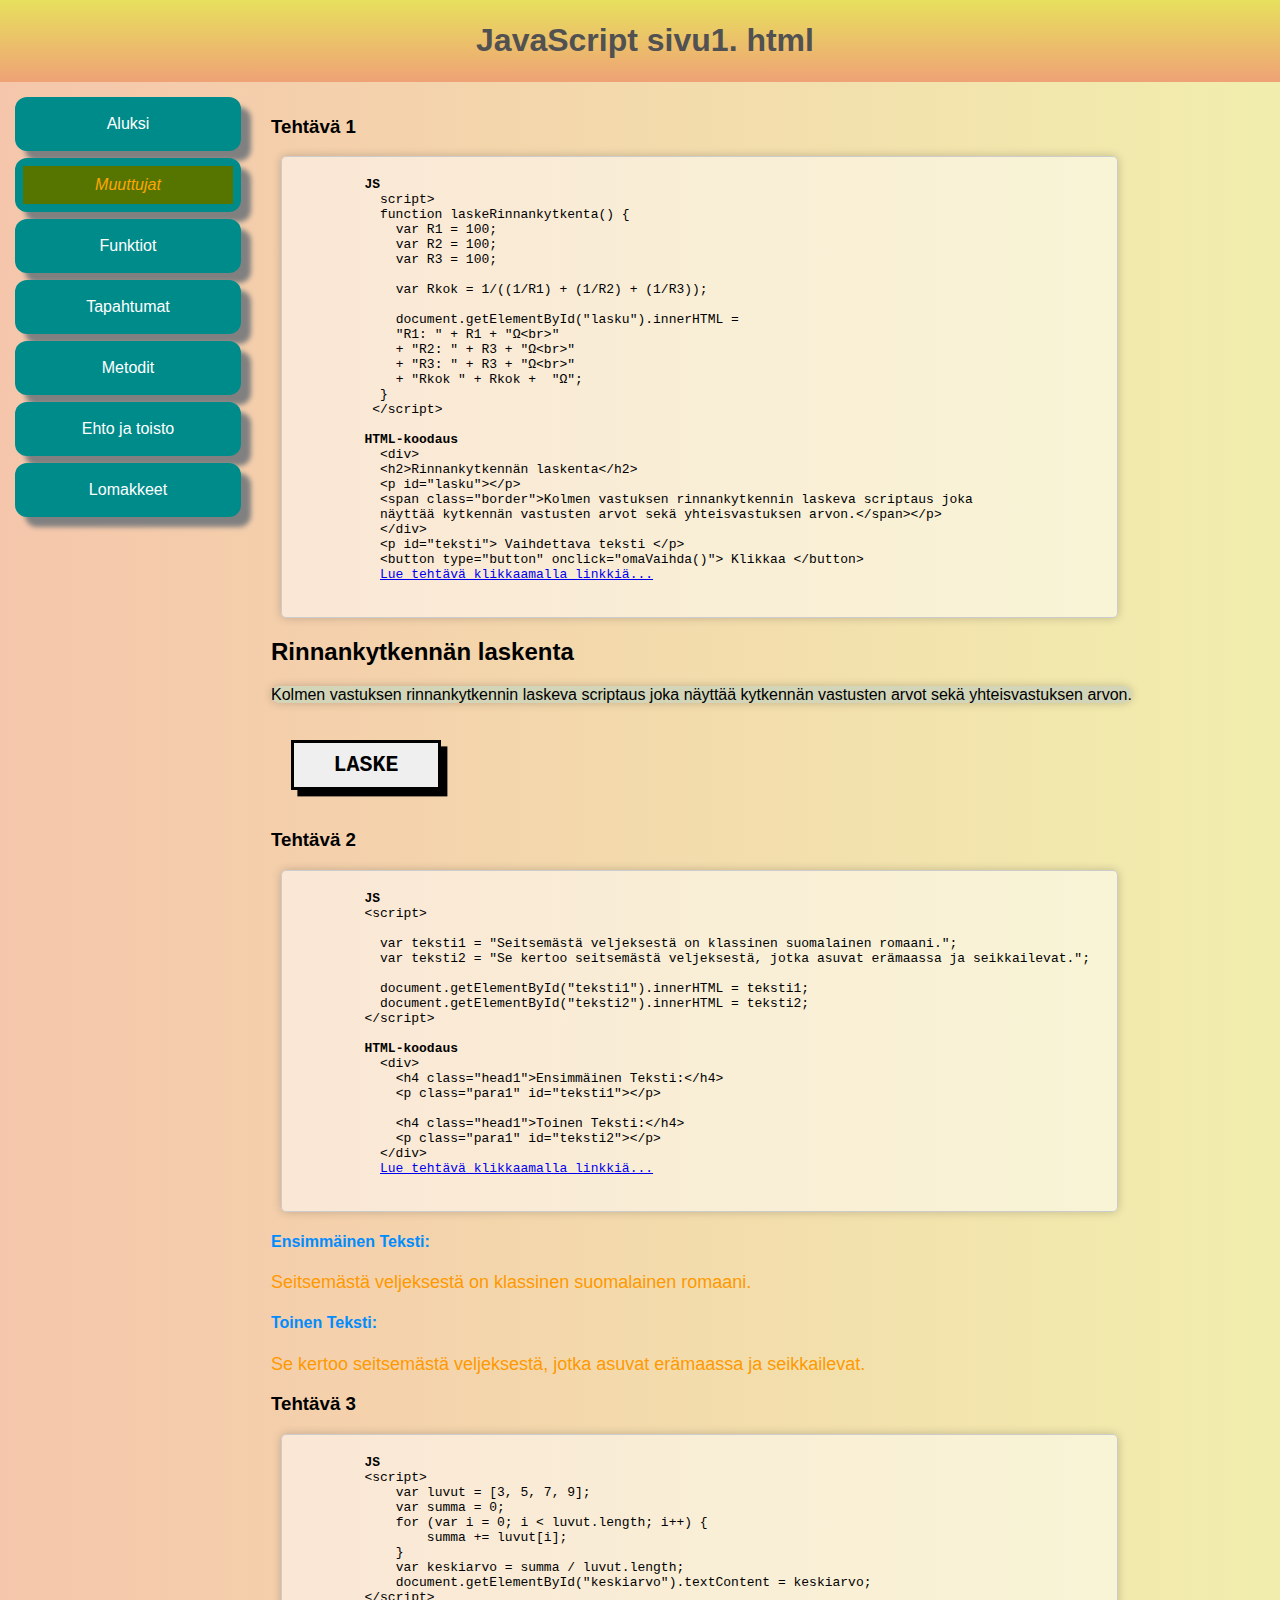
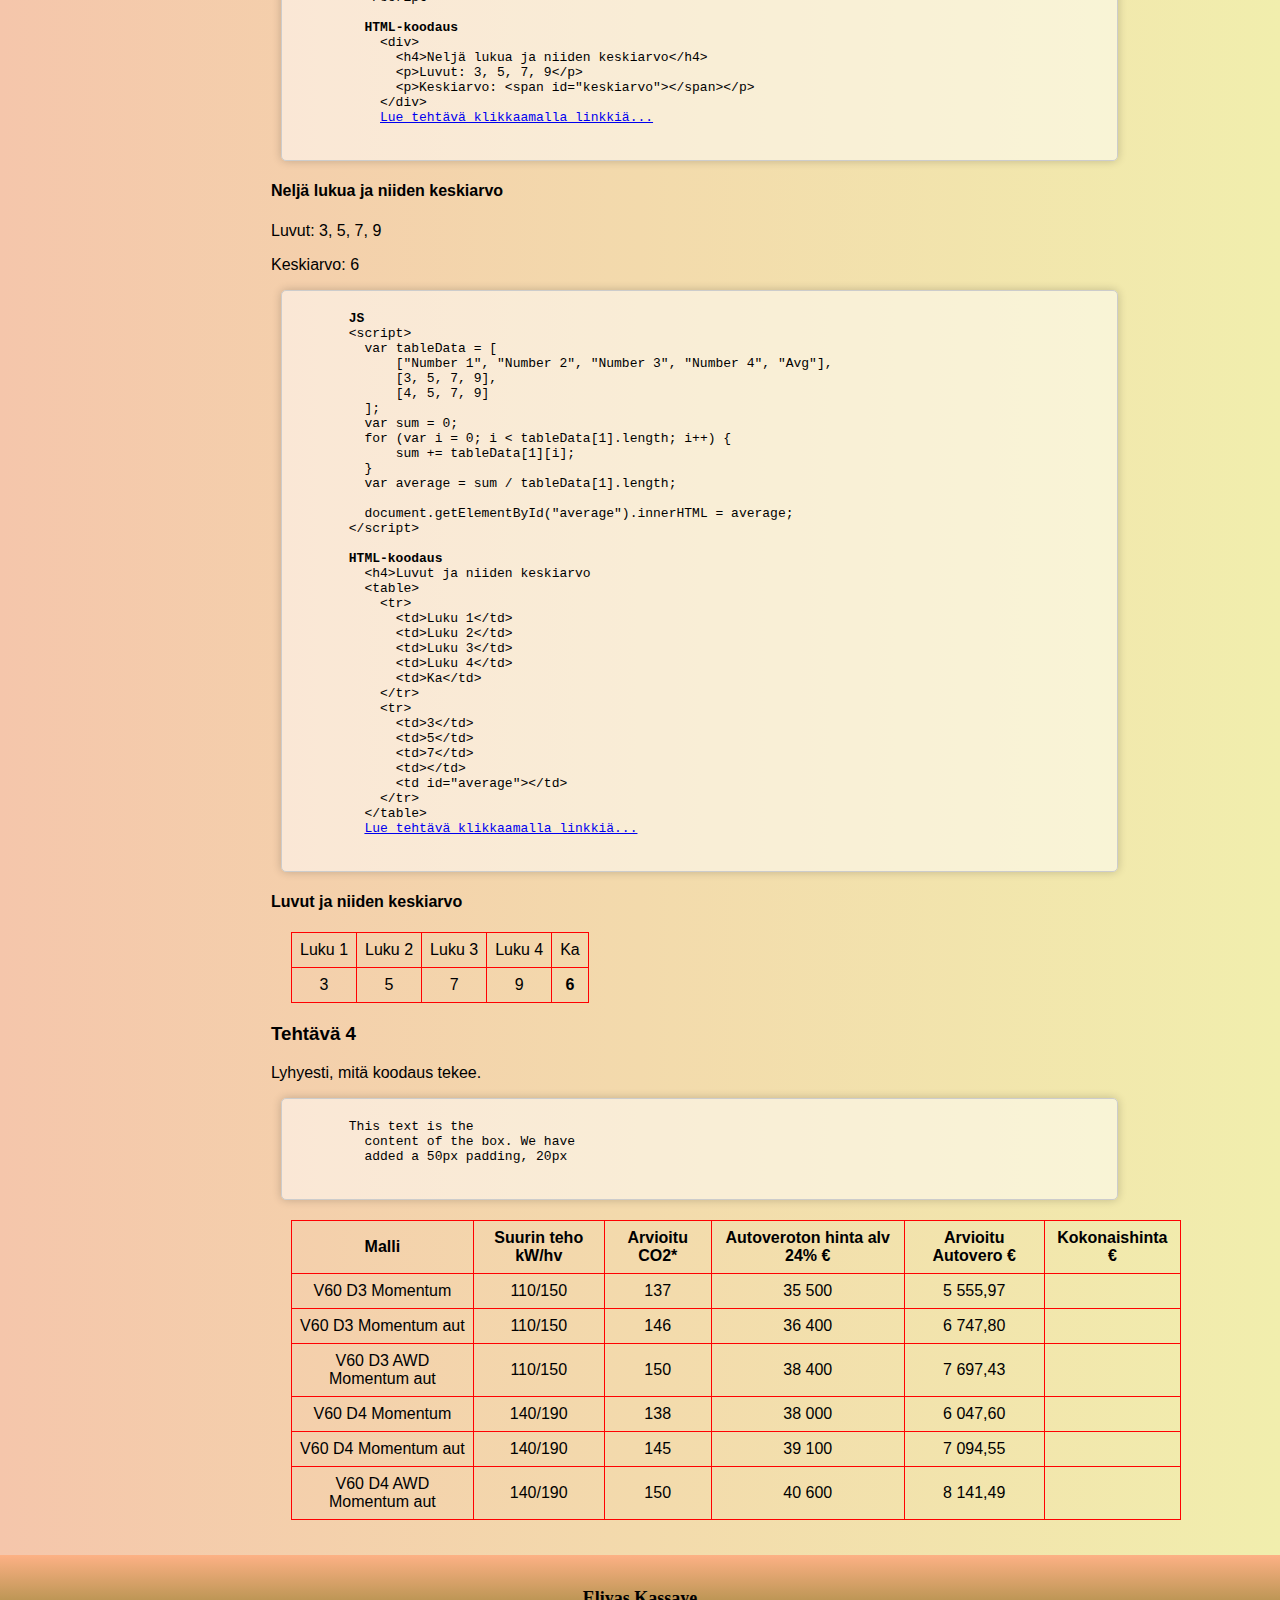
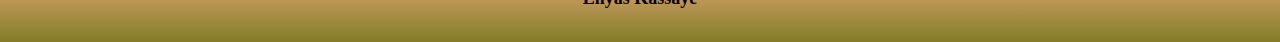
==== commit 800b09e3: "add a link" ====
--- a/sivu1.html
+++ b/sivu1.html
@@ -107,6 +107,7 @@
           &LT/div>
           &LTp id="teksti"> Vaihdettava teksti &LT/p>
           &LTbutton type="button" onclick="omaVaihda()"> Klikkaa &LT/button>
+          <a href="http://tietokanta.dy.fi/ohjelmointi/opiJS/sivu1.html" target="_blank">Lue tehtävä klikkaamalla linkkiä...</a>
         </pre></div>
       <div>
         <h2>Rinnankytkennän laskenta</h2>
@@ -155,6 +156,7 @@
             &LTh4 class="head1">Toinen Teksti:&LT/h4>
             &LTp class="para1" id="teksti2">&LT/p>
           &LT/div>
+          <a href="http://tietokanta.dy.fi/ohjelmointi/opiJS/sivu1.html" target="_blank">Lue tehtävä klikkaamalla linkkiä...</a>
         </pre></div>
       <!------------------------------------------------------>
       <div>
@@ -197,6 +199,7 @@
             &LTp>Luvut: 3, 5, 7, 9&LT/p>
             &LTp>Keskiarvo: &LTspan id="keskiarvo">&LT/span>&LT/p>
           &LT/div>
+          <a href="http://tietokanta.dy.fi/ohjelmointi/opiJS/sivu1.html" target="_blank">Lue tehtävä klikkaamalla linkkiä...</a>
       </pre></div>
       <!------------------------------------------------------>
       <div>
@@ -250,6 +253,7 @@
             &LTtd id="average">&LT/td>
           &LT/tr>
         &LT/table>
+        <a href="http://tietokanta.dy.fi/ohjelmointi/opiJS/sivu1.html" target="_blank">Lue tehtävä klikkaamalla linkkiä...</a>
     </pre></div>
     
     <h4>Luvut ja niiden keskiarvo</h4>
--- a/muotoilu.css
+++ b/muotoilu.css
@@ -203,10 +203,6 @@
   border: 1px solid navy;
   font-weight: bold;
 }
-#JSkuva2 {
-  border-radius: 20px;
-  padding: 10px;
-}
 
 .footer {
   background: linear-gradient(to bottom, #fdb185, #827d29);
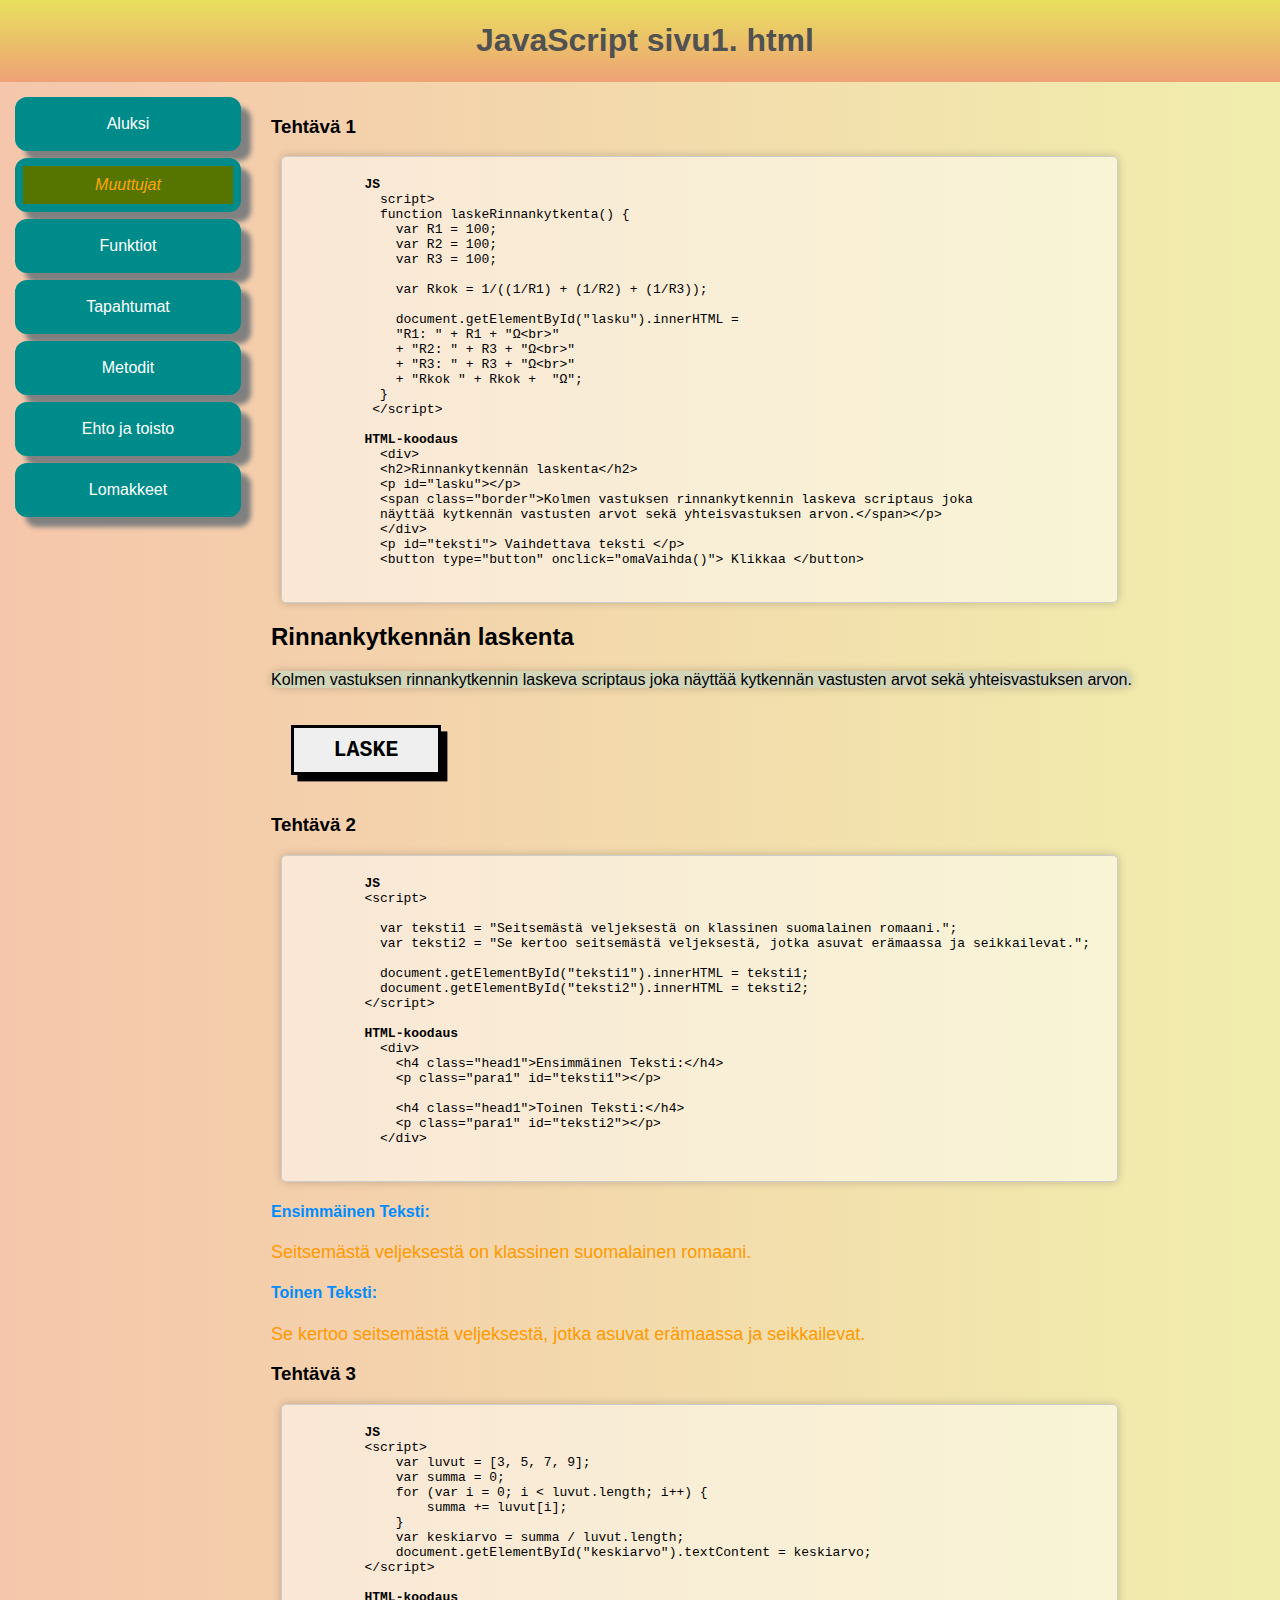
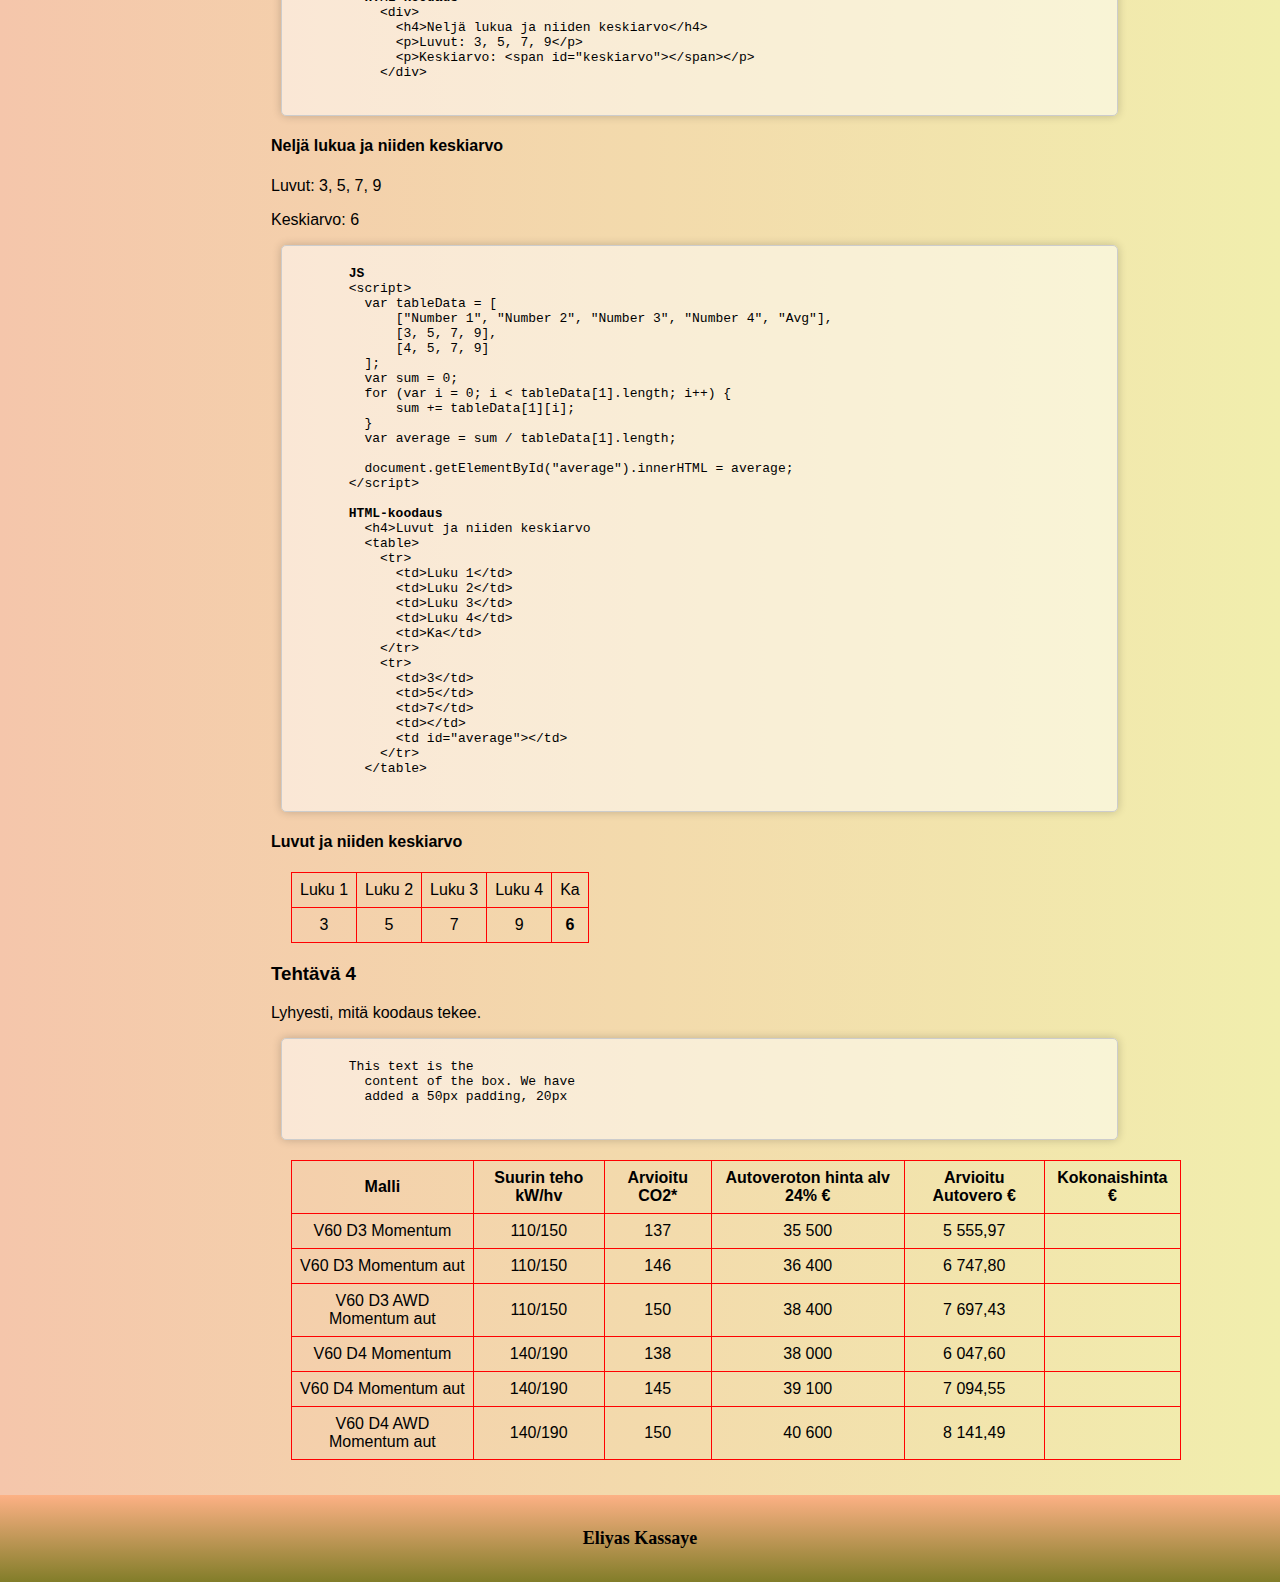
==== commit 9dfb0174: "remove some links" ====
--- a/sivu1.html
+++ b/sivu1.html
@@ -107,7 +107,6 @@
           &LT/div>
           &LTp id="teksti"> Vaihdettava teksti &LT/p>
           &LTbutton type="button" onclick="omaVaihda()"> Klikkaa &LT/button>
-          <a href="http://tietokanta.dy.fi/ohjelmointi/opiJS/sivu1.html" target="_blank">Lue tehtävä klikkaamalla linkkiä...</a>
         </pre></div>
       <div>
         <h2>Rinnankytkennän laskenta</h2>
@@ -156,7 +155,6 @@
             &LTh4 class="head1">Toinen Teksti:&LT/h4>
             &LTp class="para1" id="teksti2">&LT/p>
           &LT/div>
-          <a href="http://tietokanta.dy.fi/ohjelmointi/opiJS/sivu1.html" target="_blank">Lue tehtävä klikkaamalla linkkiä...</a>
         </pre></div>
       <!------------------------------------------------------>
       <div>
@@ -199,7 +197,6 @@
             &LTp>Luvut: 3, 5, 7, 9&LT/p>
             &LTp>Keskiarvo: &LTspan id="keskiarvo">&LT/span>&LT/p>
           &LT/div>
-          <a href="http://tietokanta.dy.fi/ohjelmointi/opiJS/sivu1.html" target="_blank">Lue tehtävä klikkaamalla linkkiä...</a>
       </pre></div>
       <!------------------------------------------------------>
       <div>
@@ -253,7 +250,6 @@
             &LTtd id="average">&LT/td>
           &LT/tr>
         &LT/table>
-        <a href="http://tietokanta.dy.fi/ohjelmointi/opiJS/sivu1.html" target="_blank">Lue tehtävä klikkaamalla linkkiä...</a>
     </pre></div>
     
     <h4>Luvut ja niiden keskiarvo</h4>
--- a/muotoilu.css
+++ b/muotoilu.css
@@ -261,9 +261,10 @@
   background-color: RGB(20, 47, 14);
   border: 1px solid #ccc;
   padding: 20px;
-  margin: 0 100px;
+  min-width: 320px;
   width: 310px;
   box-shadow: 0px 0px 10px rgba(0, 0, 0, 0.2);
+  overflow: auto;
 }
 .sphere p {
   margin: 10px 0;
